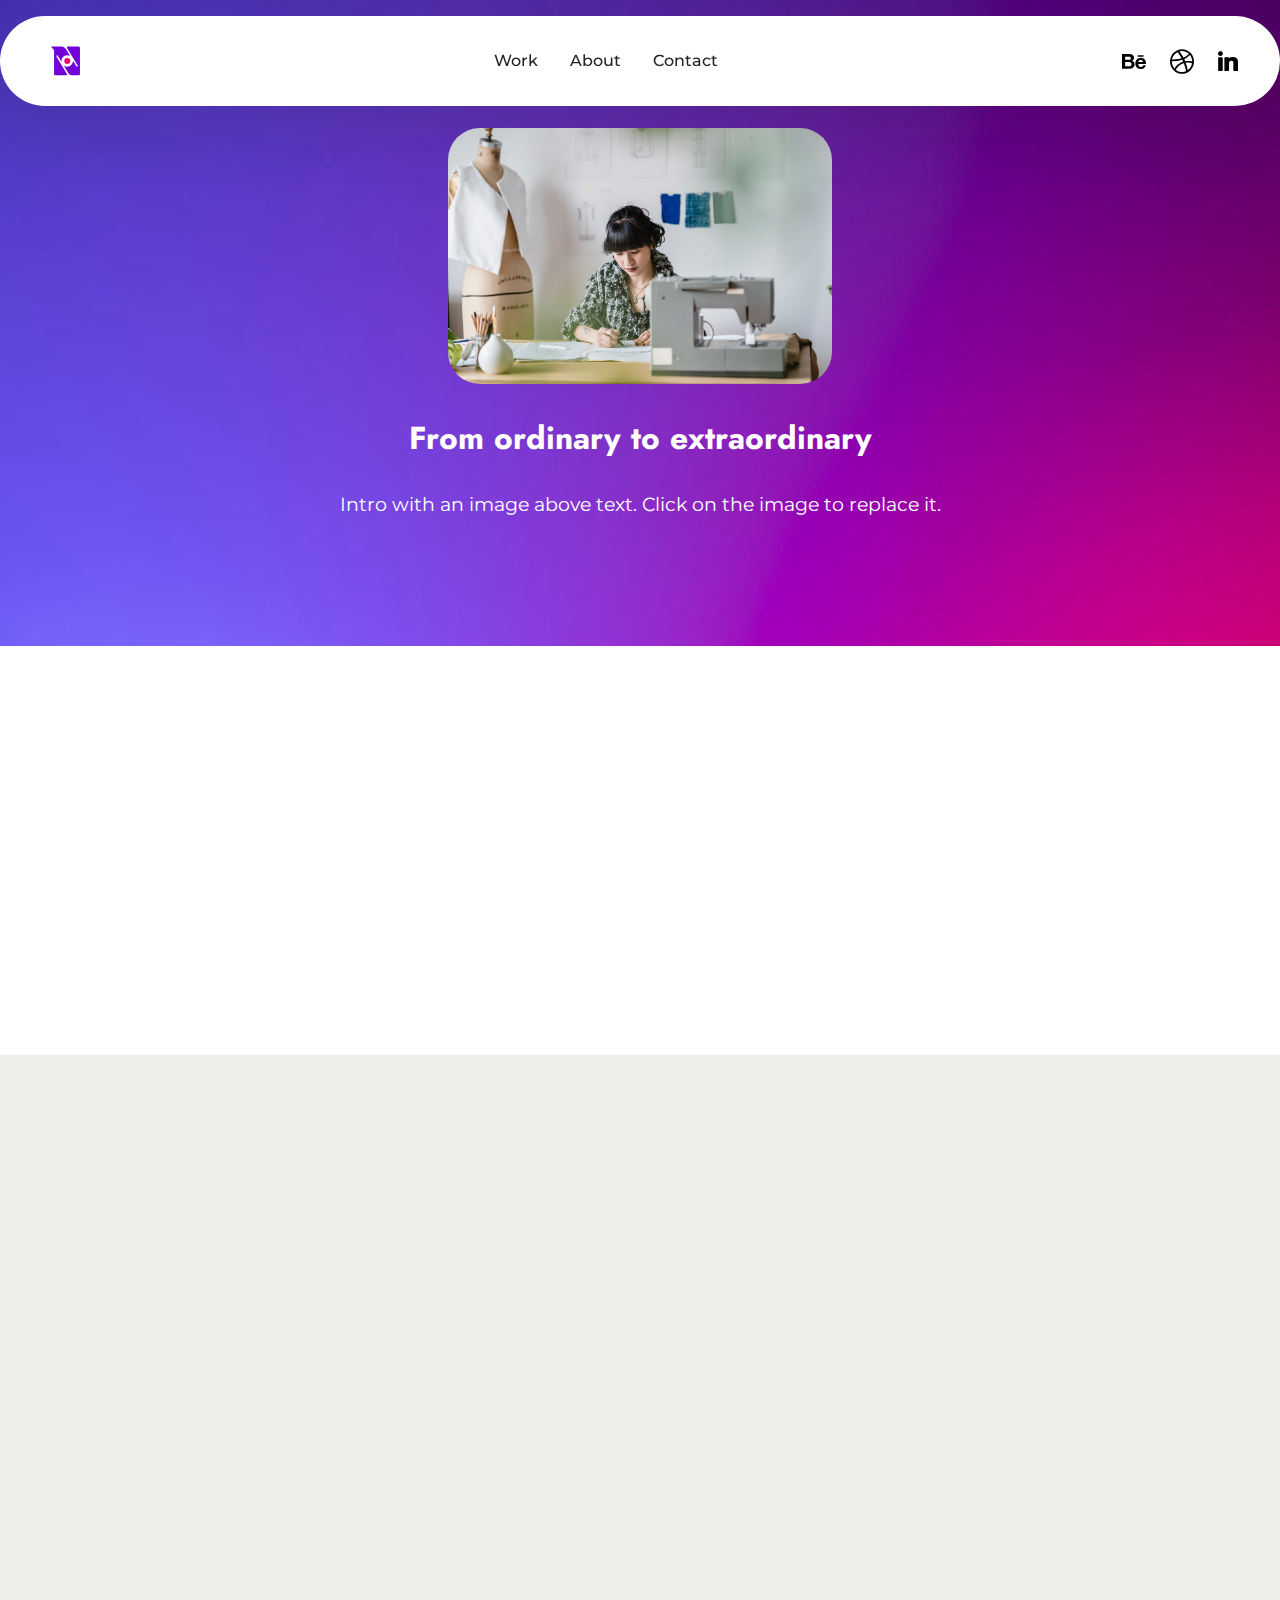
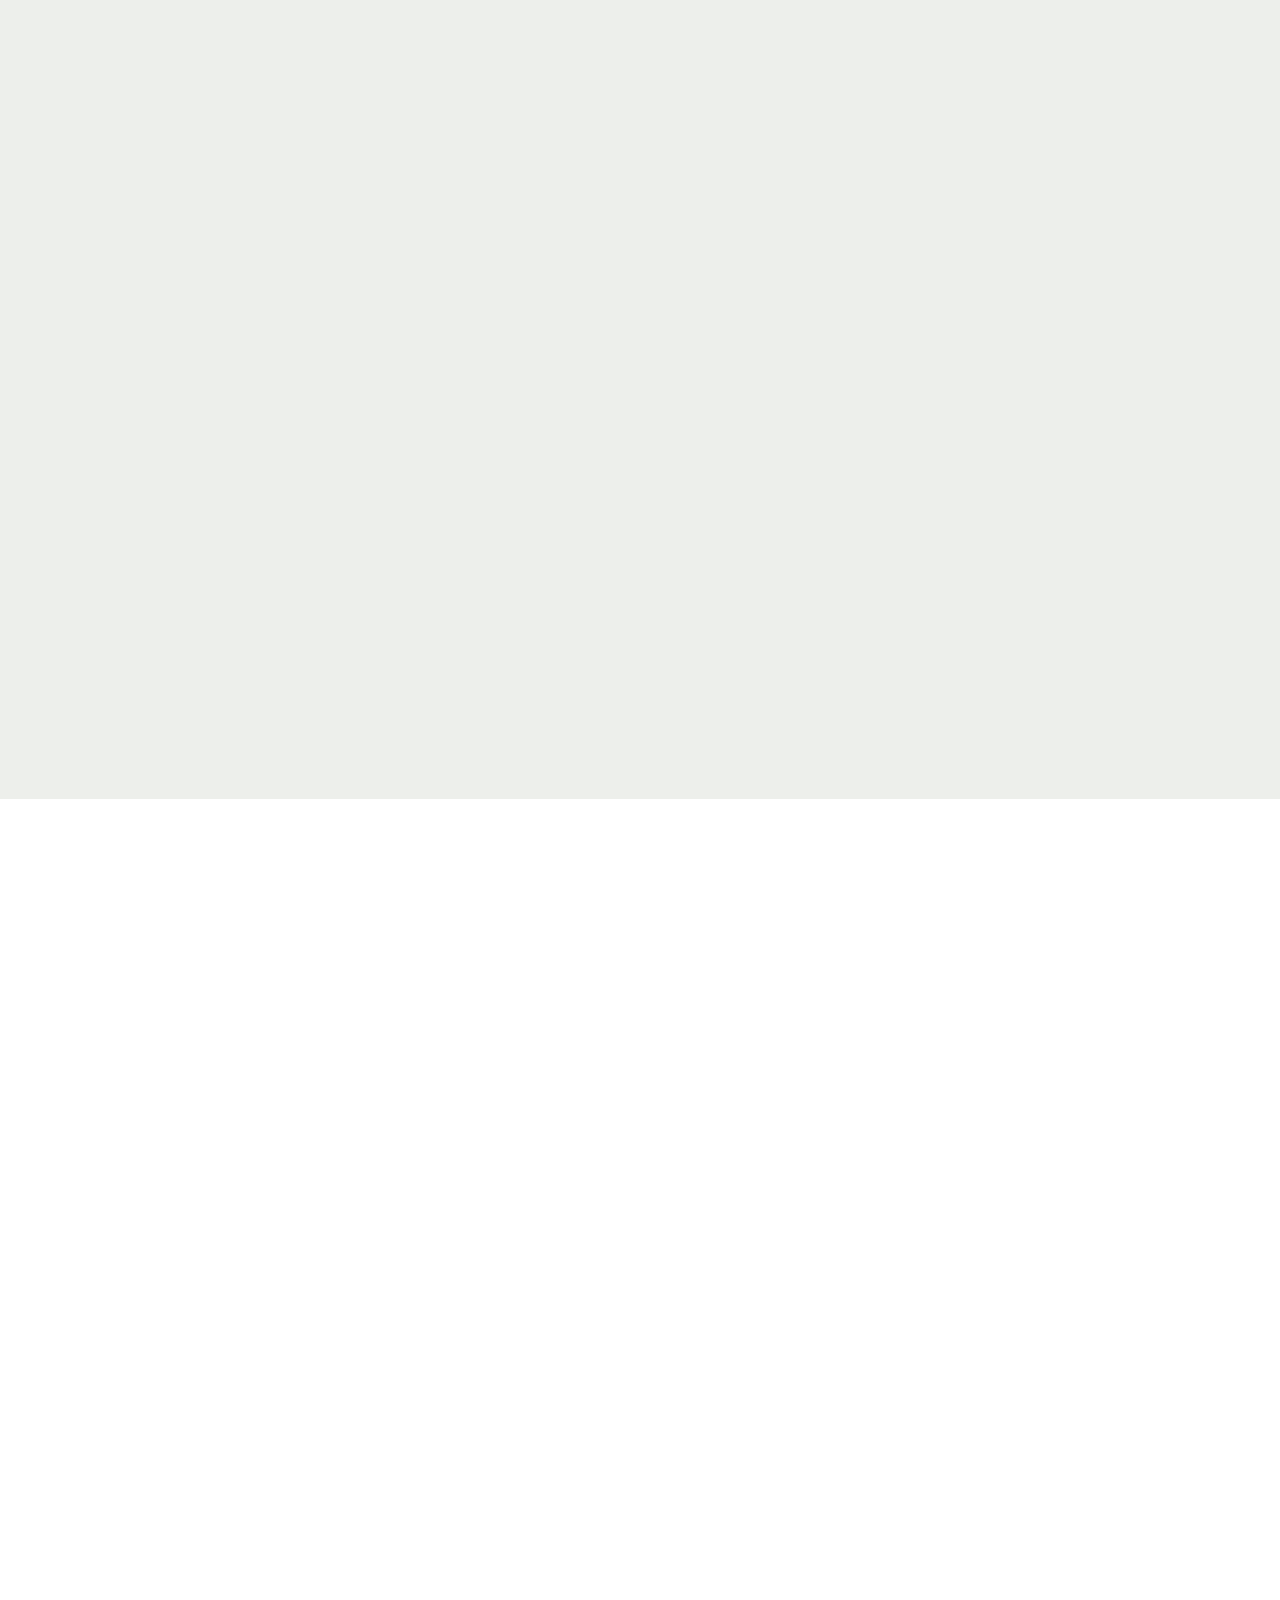
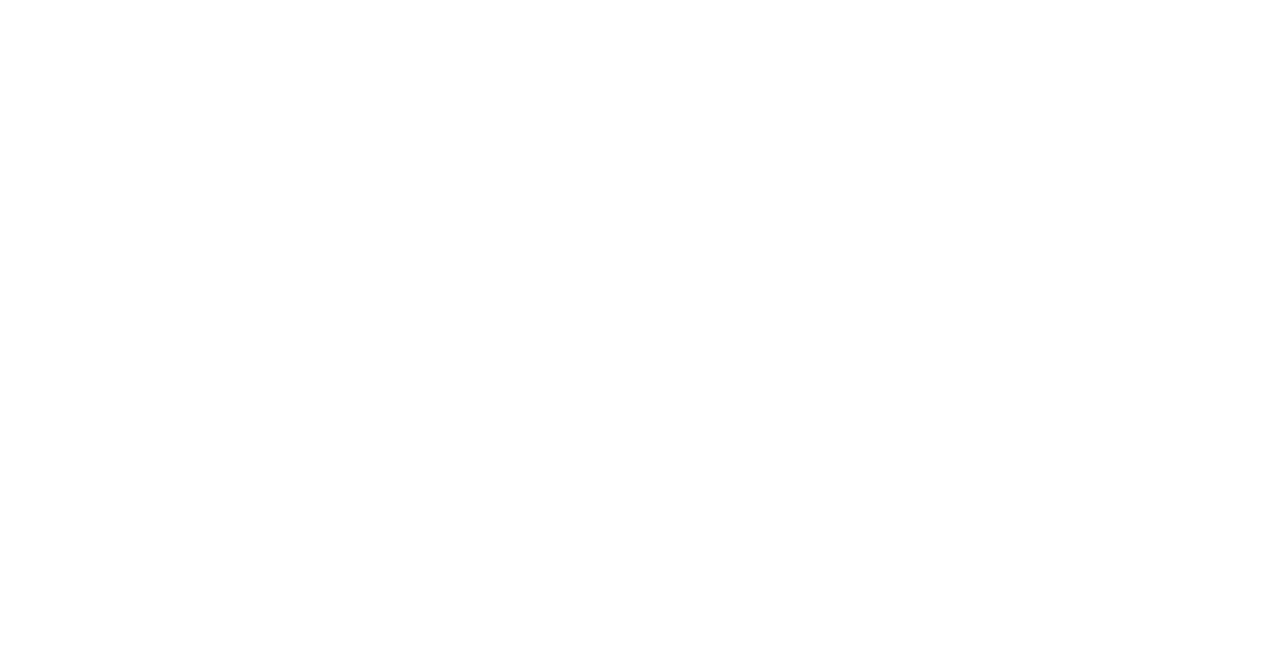
==== page1.html @ b5267e96 "Add files via upload" ====
<!DOCTYPE html>
<html  >
<head>
  <!-- Site made with Mobirise Website Builder v5.9.18, https://mobirise.com -->
  <meta charset="UTF-8">
  <meta http-equiv="X-UA-Compatible" content="IE=edge">
  <meta name="generator" content="Mobirise v5.9.18, mobirise.com">
  <meta name="viewport" content="width=device-width, initial-scale=1, minimum-scale=1">
  <link rel="shortcut icon" href="assets/images/nupix-logo-brand-small-100.svg" type="image/x-icon">
  <meta name="description" content="">
  
  
  <title>About</title>
  <link rel="stylesheet" href="assets/web/assets/mobirise-icons2/mobirise2.css">
  <link rel="stylesheet" href="assets/bootstrap/css/bootstrap.min.css">
  <link rel="stylesheet" href="assets/bootstrap/css/bootstrap-grid.min.css">
  <link rel="stylesheet" href="assets/bootstrap/css/bootstrap-reboot.min.css">
  <link rel="stylesheet" href="assets/animatecss/animate.css">
  <link rel="stylesheet" href="assets/dropdown/css/style.css">
  <link rel="stylesheet" href="assets/socicon/css/styles.css">
  <link rel="stylesheet" href="assets/theme/css/style.css">
  <link rel="preload" href="https://fonts.googleapis.com/css?family=Jost:100,200,300,400,500,600,700,800,900,100i,200i,300i,400i,500i,600i,700i,800i,900i&display=swap" as="style" onload="this.onload=null;this.rel='stylesheet'">
  <noscript><link rel="stylesheet" href="https://fonts.googleapis.com/css?family=Jost:100,200,300,400,500,600,700,800,900,100i,200i,300i,400i,500i,600i,700i,800i,900i&display=swap"></noscript>
  <link rel="preload" href="https://fonts.googleapis.com/css?family=Montserrat:100,200,300,400,500,600,700,800,900,100i,200i,300i,400i,500i,600i,700i,800i,900i&display=swap" as="style" onload="this.onload=null;this.rel='stylesheet'">
  <noscript><link rel="stylesheet" href="https://fonts.googleapis.com/css?family=Montserrat:100,200,300,400,500,600,700,800,900,100i,200i,300i,400i,500i,600i,700i,800i,900i&display=swap"></noscript>
  <link rel="preload" as="style" href="assets/mobirise/css/mbr-additional.css?v=gQSGbp"><link rel="stylesheet" href="assets/mobirise/css/mbr-additional.css?v=gQSGbp" type="text/css">

  
  
  
</head>
<body>
  
  <section data-bs-version="5.1" class="menu menu1 cid-uvf6gImuLE" once="menu" id="menu01-v">
	

	<nav class="navbar navbar-dropdown navbar-fixed-top navbar-expand-lg">
		<div class="container">
			<div class="navbar-brand">
				<span class="navbar-logo">
					<a href="index.html#top">
						<img src="assets/images/nupix-logo-brand-small-100.svg" alt="Mobirise Website Builder" style="height: 3rem;">
					</a>
				</span>
				
			</div>
			<button class="navbar-toggler" type="button" data-toggle="collapse" data-bs-toggle="collapse" data-target="#navbarSupportedContent" data-bs-target="#navbarSupportedContent" aria-controls="navbarNavAltMarkup" aria-expanded="false" aria-label="Toggle navigation">
				<div class="hamburger">
					<span></span>
					<span></span>
					<span></span>
					<span></span>
				</div>
			</button>
			<div class="collapse navbar-collapse" id="navbarSupportedContent">
				<ul class="navbar-nav nav-dropdown nav-right" data-app-modern-menu="true"><li class="nav-item">
						<a class="nav-link link text-black text-primary display-4" href="index.html#article11-e" target="_blank">Work</a>
					</li>
					<li class="nav-item">
						<a class="nav-link link text-black text-primary display-4" href="page1.html" aria-expanded="false" target="_blank">About</a>
					</li>
					<li class="nav-item">
						<a class="nav-link link text-black text-primary display-4" href="index.html#features016-s" target="_blank">Contact</a>
					</li></ul>
				<div class="icons-menu">
					<a class="iconfont-wrapper" href="https://www.behance.net/NAGAMANI" target="_blank">
						<span class="p-2 mbr-iconfont socicon-behance socicon" style="font-size: 24px;"></span>
					</a>
					<a class="iconfont-wrapper" href="https://dribbble.com/Nagamani" target="_blank">
						<span class="p-2 mbr-iconfont socicon-dribbble socicon" style="font-size: 24px;"></span>
					</a>
					<a class="iconfont-wrapper" href="https://www.linkedin.com/in/nagamani1/" target="_blank">
						<span class="p-2 mbr-iconfont socicon-linkedin socicon" style="font-size: 20px;"></span>
					</a>
					
				</div>
				
			</div>
		</div>
	</nav>
</section>

<section data-bs-version="5.1" class="header12 cid-uvhTCBTLRl" id="header12-x">
  
  

  <div class="text-center container">
    <div class="row mb-4 justify-content-center">
      <div class="col-12 col-md-4">
        <img class="w-100" src="assets/images/6.jpg" alt="Mobirise Website Builder">
      </div>
    </div>
    <div class="row justify-content-center">
      <div class="col-md-12 content-head">
        <h1 class="mbr-section-title mbr-fonts-style mb-4 display-5">
          <strong>From ordinary to extraordinary</strong>
        </h1>
        <p class="mbr-text mbr-fonts-style mb-4 display-7">
          Intro with an image above text. Click on the image to replace it.
        </p>
        
      </div>
    </div>
  </div>
</section>

<section data-bs-version="5.1" class="gallery08 cid-uvhSQdR3Pr" id="gallery08-w">
  


  <div class="container-fluid gallery-wrapper">

    <div class="ticker-wrap">
      <div class="ticker">
        <div class="ticker__item display-1" data-word="Engineer • Designer • Lifelong learner">Dream • Create • Inspire
        </div>
      </div>
    </div>

    <div class="ticker-wrap">
      <div class="ticker ticker__center">
        <div class="ticker__item display-1" data-word="UI/UX Lead • UX Strategist">From idea to reality • Start small
        </div>
      </div>
    </div>

    <div class="ticker-wrap">
      <div class="ticker ticker__end">
        <div class="ticker__item display-1" data-word="Cyclist • Fitness enthusiast • Travel photographer">Be fearless • Start now!
        </div>
      </div>
    </div>
  </div>
</section>

<section data-bs-version="5.1" class="features6 start cid-uvi1kgOKck" id="features06-11">
	
	
	<div class="container">
		<div class="row justify-content-center">
			<div class="col-12 content-head">
				<div class="mbr-section-head mb-5">
					<h4 class="mbr-section-title mbr-fonts-style align-center mb-0 display-2">
						<strong>Art of Content Creation</strong>
					</h4>
					
					
				</div>
			</div>
		</div>
		<div class="row">
			<div class="item features-image col-12 col-md-6 col-lg-6">
				<div class="item-wrapper">
					<div class="item-img">
						<img src="assets/images/gallery01.jpg" alt="Mobirise Website Builder">
					</div>
					<div class="item-content">
						<h5 class="item-title mbr-fonts-style display-5">
							<strong>Creation</strong>
						</h5>
						<p class="mbr-text mbr-fonts-style display-7">
							Lorem ipsum dolor sit amet, consectetur adipiscing elit turpis.
						</p>
						
					</div>
				</div>
			</div>
			<div class="item features-image col-12 col-md-6 col-lg-6">
				<div class="item-wrapper">
					<div class="item-img">
						<img src="assets/images/gallery02.jpg" alt="Mobirise Website Builder">
					</div>
					<div class="item-content">
						<h5 class="item-title mbr-fonts-style display-5">
							<strong>Promotion</strong>
						</h5>
						<p class="mbr-text mbr-fonts-style display-7">
							Lorem ipsum dolor sit amet, consectetur adipiscing elit turpis.
						</p>
						
					</div>
				</div>
			</div>
			<div class="item features-image col-12 col-md-6 col-lg-6">
				<div class="item-wrapper">
					<div class="item-img">
						<img src="assets/images/gallery04.jpg" alt="Mobirise Website Builder">
					</div>
					<div class="item-content">
						<h5 class="item-title mbr-fonts-style display-5">
							<strong>Branding</strong>
						</h5>
						<p class="mbr-text mbr-fonts-style display-7">
							Lorem ipsum dolor sit amet, consectetur adipiscing elit turpis.<br>
						</p>
						
					</div>
				</div>
			</div>
		</div>
	</div>
</section>

<section data-bs-version="5.1" class="gallery3 cid-uvi1TCHDMt" id="gallery03-12">
    
    
    <div class="container-fluid">
      <div class="row justify-content-center">
        <div class="col-12 content-head">
          <div class="mbr-section-head mb-5">
            <h4 class="mbr-section-title mbr-fonts-style align-center mb-0 display-2">
              <strong>Gallery</strong>
            </h4>
            <h5 class="mbr-section-subtitle mbr-fonts-style align-center mb-0 mt-4 display-7">
              To add more cards, hover on a card and click 'Add items'
            </h5>
          </div>
        </div>
      </div>
      <div class="row">
        <div class="item features-image col-12 col-md-6 col-lg-3">
          <div class="item-wrapper">
            <div class="item-img">
              <img src="assets/images/shop1.jpg" alt="Mobirise Website Builder" title="" data-slide-to="0" data-bs-slide-to="0">
            </div>
            
          </div>
        </div>
        <div class="item features-image col-12 col-md-6 col-lg-3">
          <div class="item-wrapper">
            <div class="item-img">
              <img src="assets/images/shop2.jpg" alt="Mobirise Website Builder" title="" data-slide-to="1" data-bs-slide-to="1">
            </div>
            
          </div>
        </div>
        <div class="item features-image col-12 col-md-6 col-lg-3">
          <div class="item-wrapper">
            <div class="item-img">
              <img src="assets/images/shop3.jpg" alt="Mobirise Website Builder" title="" data-slide-to="2" data-bs-slide-to="2">
            </div>
            
          </div>
        </div>
        <div class="item features-image col-12 col-md-6 col-lg-3">
          <div class="item-wrapper">
            <div class="item-img">
              <img src="assets/images/shop4.jpg" alt="Mobirise Website Builder" title="" data-slide-to="3" data-bs-slide-to="3">
            </div>
            
          </div>
        </div>
      </div>
    </div>
  </section>

<section data-bs-version="5.1" class="gallery07 cid-uvi0Y6ChLO" id="gallery07-10">
  
  
  <div class="container-fluid gallery-wrapper">
    <div class="row justify-content-center">
      <div class="col-12 content-head">
        <div class="mbr-section-head mb-5">
          <h4 class="mbr-section-title mbr-fonts-style align-center mb-0 display-2">
            <strong>Gallery with scroll animation</strong>
          </h4>
          <h5 class="mbr-section-subtitle mbr-fonts-style align-center mb-0 mt-4 display-7">
            Publish your site or preview it to see how the slider works in action.
          </h5>
        </div>
      </div>
    </div>
    <div class="grid-container">
      <div class="grid-container-3 moving-left" style="transform: translate3d(-200px, 0px, 0px);">
        <div class="grid-item">
          <img src="assets/images/gallery01.jpg" alt="Mobirise Website Builder">
        </div>
        <div class="grid-item">
          <img src="assets/images/gallery02.jpg" alt="Mobirise Website Builder">
        </div>
        <div class="grid-item">
          <img src="assets/images/gallery03.jpg" alt="Mobirise Website Builder">
        </div>
        <div class="grid-item">
          <img src="assets/images/gallery04.jpg" alt="Mobirise Website Builder">
        </div>
      </div>
    </div>
  </div>
</section><section class="display-7" style="padding: 0;align-items: center;justify-content: center;flex-wrap: wrap;    align-content: center;display: flex;position: relative;height: 4rem;"><a href="https://mobiri.se/3434284" style="flex: 1 1;height: 4rem;position: absolute;width: 100%;z-index: 1;"><img alt="" style="height: 4rem;" src="[data-uri]"></a><p style="margin: 0;text-align: center;" class="display-7">&#8204;</p><a style="z-index:1" href="https://mobirise.com/drag-drop-website-builder.html">Drag and Drop Website Builder</a></section><script src="assets/bootstrap/js/bootstrap.bundle.min.js"></script>  <script src="assets/smoothscroll/smooth-scroll.js"></script>  <script src="assets/ytplayer/index.js"></script>  <script src="assets/dropdown/js/navbar-dropdown.js"></script>  <script src="assets/scrollgallery/scroll-gallery.js"></script>  <script src="assets/theme/js/script.js"></script>  
  
  
 <div id="scrollToTop" class="scrollToTop mbr-arrow-up"><a style="text-align: center;"><i class="mbr-arrow-up-icon mbr-arrow-up-icon-cm cm-icon cm-icon-smallarrow-up"></i></a></div>
    <input name="animation" type="hidden">
  </body>
</html>
---- assets/web/assets/mobirise-icons2/mobirise2.css ----
@font-face {
  font-family: 'Moririse2';
  font-display: swap;
  src:  url('mobirise2.eot?f2bix4');
  src:  url('mobirise2.eot?f2bix4#iefix') format('embedded-opentype'),
    url('mobirise2.ttf?f2bix4') format('truetype'),
    url('mobirise2.woff?f2bix4') format('woff'),
    url('mobirise2.svg?f2bix4#mobirise2') format('svg');
  font-weight: normal;
  font-style: normal;
}

[class^="mobi-"], [class*=" mobi-"] {
  /* use !important to prevent issues with browser extensions that change fonts */
  font-family: 'Moririse2' !important;
  speak: none;
  font-style: normal;
  font-weight: normal;
  font-variant: normal;
  text-transform: none;
  line-height: 1;

  /* Better Font Rendering =========== */
  -webkit-font-smoothing: antialiased;
  -moz-osx-font-smoothing: grayscale;
}

.mobi-mbri-add-submenu:before {
  content: "\e900";
}
.mobi-mbri-alert:before {
  content: "\e901";
}
.mobi-mbri-align-center:before {
  content: "\e902";
}
.mobi-mbri-align-justify:before {
  content: "\e903";
}
.mobi-mbri-align-left:before {
  content: "\e904";
}
.mobi-mbri-align-right:before {
  content: "\e905";
}
.mobi-mbri-android:before {
  content: "\e906";
}
.mobi-mbri-apple:before {
  content: "\e907";
}
.mobi-mbri-arrow-down:before {
  content: "\e908";
}
.mobi-mbri-arrow-next:before {
  content: "\e909";
}
.mobi-mbri-arrow-prev:before {
  content: "\e90a";
}
.mobi-mbri-arrow-up:before {
  content: "\e90b";
}
.mobi-mbri-bold:before {
  content: "\e90c";
}
.mobi-mbri-bookmark:before {
  content: "\e90d";
}
.mobi-mbri-bootstrap:before {
  content: "\e90e";
}
.mobi-mbri-briefcase:before {
  content: "\e90f";
}
.mobi-mbri-browse:before {
  content: "\e910";
}
.mobi-mbri-bulleted-list:before {
  content: "\e911";
}
.mobi-mbri-calendar:before {
  content: "\e912";
}
.mobi-mbri-camera:before {
  content: "\e913";
}
.mobi-mbri-cart-add:before {
  content: "\e914";
}
.mobi-mbri-cart-full:before {
  content: "\e915";
}
.mobi-mbri-cash:before {
  content: "\e916";
}
.mobi-mbri-change-style:before {
  content: "\e917";
}
.mobi-mbri-chat:before {
  content: "\e918";
}
.mobi-mbri-clock:before {
  content: "\e919";
}
.mobi-mbri-close:before {
  content: "\e91a";
}
.mobi-mbri-cloud:before {
  content: "\e91b";
}
.mobi-mbri-code:before {
  content: "\e91c";
}
.mobi-mbri-contact-form:before {
  content: "\e91d";
}
.mobi-mbri-credit-card:before {
  content: "\e91e";
}
.mobi-mbri-cursor-click:before {
  content: "\e91f";
}
.mobi-mbri-cust-feedback:before {
  content: "\e920";
}
.mobi-mbri-database:before {
  content: "\e921";
}
.mobi-mbri-delivery:before {
  content: "\e922";
}
.mobi-mbri-desktop:before {
  content: "\e923";
}
.mobi-mbri-devices:before {
  content: "\e924";
}
.mobi-mbri-down:before {
  content: "\e925";
}
.mobi-mbri-download-2:before {
  content: "\e926";
}
.mobi-mbri-download:before {
  content: "\e927";
}
.mobi-mbri-drag-n-drop-2:before {
  content: "\e928";
}
.mobi-mbri-drag-n-drop:before {
  content: "\e929";
}
.mobi-mbri-edit-2:before {
  content: "\e92a";
}
.mobi-mbri-edit:before {
  content: "\e92b";
}
.mobi-mbri-error:before {
  content: "\e92c";
}
.mobi-mbri-extension:before {
  content: "\e92d";
}
.mobi-mbri-features:before {
  content: "\e92e";
}
.mobi-mbri-file:before {
  content: "\e92f";
}
.mobi-mbri-flag:before {
  content: "\e930";
}
.mobi-mbri-folder:before {
  content: "\e931";
}
.mobi-mbri-gift:before {
  content: "\e932";
}
.mobi-mbri-github:before {
  content: "\e933";
}
.mobi-mbri-globe-2:before {
  content: "\e934";
}
.mobi-mbri-globe:before {
  content: "\e935";
}
.mobi-mbri-growing-chart:before {
  content: "\e936";
}
.mobi-mbri-hearth:before {
  content: "\e937";
}
.mobi-mbri-help:before {
  content: "\e938";
}
.mobi-mbri-home:before {
  content: "\e939";
}
.mobi-mbri-hot-cup:before {
  content: "\e93a";
}
.mobi-mbri-idea:before {
  content: "\e93b";
}
.mobi-mbri-image-gallery:before {
  content: "\e93c";
}
.mobi-mbri-image-slider:before {
  content: "\e93d";
}
.mobi-mbri-info:before {
  content: "\e93e";
}
.mobi-mbri-italic:before {
  content: "\e93f";
}
.mobi-mbri-key:before {
  content: "\e940";
}
.mobi-mbri-laptop:before {
  content: "\e941";
}
.mobi-mbri-layers:before {
  content: "\e942";
}
.mobi-mbri-left-right:before {
  content: "\e943";
}
.mobi-mbri-left:before {
  content: "\e944";
}
.mobi-mbri-letter:before {
  content: "\e945";
}
.mobi-mbri-like:before {
  content: "\e946";
}
.mobi-mbri-link:before {
  content: "\e947";
}
.mobi-mbri-lock:before {
  content: "\e948";
}
.mobi-mbri-login:before {
  content: "\e949";
}
.mobi-mbri-logout:before {
  content: "\e94a";
}
.mobi-mbri-magic-stick:before {
  content: "\e94b";
}
.mobi-mbri-map-pin:before {
  content: "\e94c";
}
.mobi-mbri-menu:before {
  content: "\e94d";
}
.mobi-mbri-mobile-2:before {
  content: "\e94e";
}
.mobi-mbri-mobile-horizontal:before {
  content: "\e94f";
}
.mobi-mbri-mobile:before {
  content: "\e950";
}
.mobi-mbri-mobirise:before {
  content: "\e951";
}
.mobi-mbri-more-horizontal:before {
  content: "\e952";
}
.mobi-mbri-more-vertical:before {
  content: "\e953";
}
.mobi-mbri-music:before {
  content: "\e954";
}
.mobi-mbri-new-file:before {
  content: "\e955";
}
.mobi-mbri-numbered-list:before {
  content: "\e956";
}
.mobi-mbri-opened-folder:before {
  content: "\e957";
}
.mobi-mbri-pages:before {
  content: "\e958";
}
.mobi-mbri-paper-plane:before {
  content: "\e959";
}
.mobi-mbri-paperclip:before {
  content: "\e95a";
}
.mobi-mbri-phone:before {
  content: "\e95b";
}
.mobi-mbri-photo:before {
  content: "\e95c";
}
.mobi-mbri-photos:before {
  content: "\e95d";
}
.mobi-mbri-pin:before {
  content: "\e95e";
}
.mobi-mbri-play:before {
  content: "\e95f";
}
.mobi-mbri-plus:before {
  content: "\e960";
}
.mobi-mbri-preview:before {
  content: "\e961";
}
.mobi-mbri-print:before {
  content: "\e962";
}
.mobi-mbri-protect:before {
  content: "\e963";
}
.mobi-mbri-question:before {
  content: "\e964";
}
.mobi-mbri-quote-left:before {
  content: "\e965";
}
.mobi-mbri-quote-right:before {
  content: "\e966";
}
.mobi-mbri-redo:before {
  content: "\e967";
}
.mobi-mbri-refresh:before {
  content: "\e968";
}
.mobi-mbri-responsive-2:before {
  content: "\e969";
}
.mobi-mbri-responsive:before {
  content: "\e96a";
}
.mobi-mbri-right:before {
  content: "\e96b";
}
.mobi-mbri-rocket:before {
  content: "\e96c";
}
.mobi-mbri-sad-face:before {
  content: "\e96d";
}
.mobi-mbri-sale:before {
  content: "\e96e";
}
.mobi-mbri-save:before {
  content: "\e96f";
}
.mobi-mbri-search:before {
  content: "\e970";
}
.mobi-mbri-setting-2:before {
  content: "\e971";
}
.mobi-mbri-setting-3:before {
  content: "\e972";
}
.mobi-mbri-setting:before {
  content: "\e973";
}
.mobi-mbri-share:before {
  content: "\e974";
}
.mobi-mbri-shopping-bag:before {
  content: "\e975";
}
.mobi-mbri-shopping-basket:before {
  content: "\e976";
}
.mobi-mbri-shopping-cart:before {
  content: "\e977";
}
.mobi-mbri-sites:before {
  content: "\e978";
}
.mobi-mbri-smile-face:before {
  content: "\e979";
}
.mobi-mbri-speed:before {
  content: "\e97a";
}
.mobi-mbri-star:before {
  content: "\e97b";
}
.mobi-mbri-success:before {
  content: "\e97c";
}
.mobi-mbri-sun:before {
  content: "\e97d";
}
.mobi-mbri-sun2:before {
  content: "\e97e";
}
.mobi-mbri-tablet-vertical:before {
  content: "\e97f";
}
.mobi-mbri-tablet:before {
  content: "\e980";
}
.mobi-mbri-target:before {
  content: "\e981";
}
.mobi-mbri-timer:before {
  content: "\e982";
}
.mobi-mbri-to-ftp:before {
  content: "\e983";
}
.mobi-mbri-to-local-drive:before {
  content: "\e984";
}
.mobi-mbri-touch-swipe:before {
  content: "\e985";
}
.mobi-mbri-touch:before {
  content: "\e986";
}
.mobi-mbri-trash:before {
  content: "\e987";
}
.mobi-mbri-underline:before {
  content: "\e988";
}
.mobi-mbri-undo:before {
  content: "\e989";
}
.mobi-mbri-unlink:before {
  content: "\e98a";
}
.mobi-mbri-unlock:before {
  content: "\e98b";
}
.mobi-mbri-up-down:before {
  content: "\e98c";
}
.mobi-mbri-up:before {
  content: "\e98d";
}
.mobi-mbri-update:before {
  content: "\e98e";
}
.mobi-mbri-upload-2:before {
  content: "\e98f";
}
.mobi-mbri-upload:before {
  content: "\e990";
}
.mobi-mbri-user-2:before {
  content: "\e991";
}
.mobi-mbri-user:before {
  content: "\e992";
}
.mobi-mbri-users:before {
  content: "\e993";
}
.mobi-mbri-video-play:before {
  content: "\e994";
}
.mobi-mbri-video:before {
  content: "\e995";
}
.mobi-mbri-watch:before {
  content: "\e996";
}
.mobi-mbri-website-theme-2:before {
  content: "\e997";
}
.mobi-mbri-website-theme:before {
  content: "\e998";
}
.mobi-mbri-wifi:before {
  content: "\e999";
}
.mobi-mbri-windows:before {
  content: "\e99a";
}
.mobi-mbri-zoom-in:before {
  content: "\e99b";
}
.mobi-mbri-zoom-out:before {
  content: "\e99c";
}
---- assets/dropdown/css/style.css ----
.navbar-dropdown {
  left: 0;
  padding: 0;
  position: absolute;
  right: 0;
  top: 0;
  transition: all 0.45s ease;
  z-index: 1030;
  background: #282828; }
  .navbar-dropdown .navbar-logo {
    margin-right: 0.8rem;
    transition: margin 0.3s ease-in-out;
    vertical-align: middle; }
    .navbar-dropdown .navbar-logo img {
      height: 3.125rem;
      transition: all 0.3s ease-in-out; }
    .navbar-dropdown .navbar-logo.mbr-iconfont {
      font-size: 3.125rem;
      line-height: 3.125rem; }
  .navbar-dropdown .navbar-caption {
    font-weight: 700;
    white-space: normal;
    vertical-align: -4px;
    line-height: 3.125rem !important; }
    .navbar-dropdown .navbar-caption, .navbar-dropdown .navbar-caption:hover {
      color: inherit;
      text-decoration: none; }
  .navbar-dropdown .mbr-iconfont + .navbar-caption {
    vertical-align: -1px; }
  .navbar-dropdown.navbar-fixed-top {
    position: fixed; }
  .navbar-dropdown .navbar-brand span {
    vertical-align: -4px; }
  .navbar-dropdown.bg-color.transparent {
    background: none; }
  .navbar-dropdown.navbar-short .navbar-brand {
    padding: 0.625rem 0; }
    .navbar-dropdown.navbar-short .navbar-brand span {
      vertical-align: -1px; }
  .navbar-dropdown.navbar-short .navbar-caption {
    line-height: 2.375rem !important;
    vertical-align: -2px; }
  .navbar-dropdown.navbar-short .navbar-logo {
    margin-right: 0.5rem; }
    .navbar-dropdown.navbar-short .navbar-logo img {
      height: 2.375rem; }
    .navbar-dropdown.navbar-short .navbar-logo.mbr-iconfont {
      font-size: 2.375rem;
      line-height: 2.375rem; }
  .navbar-dropdown.navbar-short .mbr-table-cell {
    height: 3.625rem; }
  .navbar-dropdown .navbar-close {
    left: 0.6875rem;
    position: fixed;
    top: 0.75rem;
    z-index: 1000; }
  .navbar-dropdown .hamburger-icon {
    content: "";
    display: inline-block;
    vertical-align: middle;
    width: 16px;
    -webkit-box-shadow: 0 -6px 0 1px #282828,0 0 0 1px #282828,0 6px 0 1px #282828;
    -moz-box-shadow: 0 -6px 0 1px #282828,0 0 0 1px #282828,0 6px 0 1px #282828;
    box-shadow: 0 -6px 0 1px #282828,0 0 0 1px #282828,0 6px 0 1px #282828; }

.dropdown-menu .dropdown-toggle[data-toggle="dropdown-submenu"]::after {
  border-bottom: 0.35em solid transparent;
  border-left: 0.35em solid;
  border-right: 0;
  border-top: 0.35em solid transparent;
  margin-left: 0.3rem; }

.dropdown-menu .dropdown-item:focus {
  outline: 0; }

.nav-dropdown {
  font-size: 0.75rem;
  font-weight: 500;
  height: auto !important; }
  .nav-dropdown .nav-btn {
    padding-left: 1rem; }
  .nav-dropdown .link {
    margin: .667em 1.667em;
    font-weight: 500;
    padding: 0;
    transition: color .2s ease-in-out; }
    .nav-dropdown .link.dropdown-toggle {
      margin-right: 2.583em; }
      .nav-dropdown .link.dropdown-toggle::after {
        margin-left: .25rem;
        border-top: 0.35em solid;
        border-right: 0.35em solid transparent;
        border-left: 0.35em solid transparent;
        border-bottom: 0; }
      .nav-dropdown .link.dropdown-toggle[aria-expanded="true"] {
        margin: 0;
        padding: 0.667em 3.263em  0.667em 1.667em; }
  .nav-dropdown .link::after,
  .nav-dropdown .dropdown-item::after {
    color: inherit; }
  .nav-dropdown .btn {
    font-size: 0.75rem;
    font-weight: 700;
    letter-spacing: 0;
    margin-bottom: 0;
    padding-left: 1.25rem;
    padding-right: 1.25rem; }
  .nav-dropdown .dropdown-menu {
    border-radius: 0;
    border: 0;
    left: 0;
    margin: 0;
    padding-bottom: 1.25rem;
    padding-top: 1.25rem;
    position: relative; }
  .nav-dropdown .dropdown-submenu {
    margin-left: 0.125rem;
    top: 0; }
  .nav-dropdown .dropdown-item {
    font-weight: 500;
    line-height: 2;
    padding: 0.3846em 4.615em 0.3846em 1.5385em;
    position: relative;
    transition: color .2s ease-in-out, background-color .2s ease-in-out; }
    .nav-dropdown .dropdown-item::after {
      margin-top: -0.3077em;
      position: absolute;
      right: 1.1538em;
      top: 50%; }
    .nav-dropdown .dropdown-item:focus, .nav-dropdown .dropdown-item:hover {
      background: none; }

@media (max-width: 767px) {
  .nav-dropdown.navbar-toggleable-sm {
    bottom: 0;
    display: none;
    left: 0;
    overflow-x: hidden;
    position: fixed;
    top: 0;
    transform: translateX(-100%);
    -ms-transform: translateX(-100%);
    -webkit-transform: translateX(-100%);
    width: 18.75rem;
    z-index: 999; } }
.nav-dropdown.navbar-toggleable-xl {
  bottom: 0;
  display: none;
  left: 0;
  overflow-x: hidden;
  position: fixed;
  top: 0;
  transform: translateX(-100%);
  -ms-transform: translateX(-100%);
  -webkit-transform: translateX(-100%);
  width: 18.75rem;
  z-index: 999; }

.nav-dropdown-sm {
  display: block !important;
  overflow-x: hidden;
  overflow: auto;
  padding-top: 3.875rem; }
  .nav-dropdown-sm::after {
    content: "";
    display: block;
    height: 3rem;
    width: 100%; }
  .nav-dropdown-sm.collapse.in ~ .navbar-close {
    display: block !important; }
  .nav-dropdown-sm.collapsing, .nav-dropdown-sm.collapse.in {
    transform: translateX(0);
    -ms-transform: translateX(0);
    -webkit-transform: translateX(0);
    transition: all 0.25s ease-out;
    -webkit-transition: all 0.25s ease-out;
    background: #282828; }
  .nav-dropdown-sm.collapsing[aria-expanded="false"] {
    transform: translateX(-100%);
    -ms-transform: translateX(-100%);
    -webkit-transform: translateX(-100%); }
  .nav-dropdown-sm .nav-item {
    display: block;
    margin-left: 0 !important;
    padding-left: 0; }
  .nav-dropdown-sm .link,
  .nav-dropdown-sm .dropdown-item {
    border-top: 1px dotted rgba(255, 255, 255, 0.1);
    font-size: 0.8125rem;
    line-height: 1.6;
    margin: 0 !important;
    padding: 0.875rem 2.4rem 0.875rem 1.5625rem !important;
    position: relative;
    white-space: normal; }
    .nav-dropdown-sm .link:focus, .nav-dropdown-sm .link:hover,
    .nav-dropdown-sm .dropdown-item:focus,
    .nav-dropdown-sm .dropdown-item:hover {
      background: rgba(0, 0, 0, 0.2) !important;
      color: #c0a375; }
  .nav-dropdown-sm .nav-btn {
    position: relative;
    padding: 1.5625rem 1.5625rem 0 1.5625rem; }
    .nav-dropdown-sm .nav-btn::before {
      border-top: 1px dotted rgba(255, 255, 255, 0.1);
      content: "";
      left: 0;
      position: absolute;
      top: 0;
      width: 100%; }
    .nav-dropdown-sm .nav-btn + .nav-btn {
      padding-top: 0.625rem; }
      .nav-dropdown-sm .nav-btn + .nav-btn::before {
        display: none; }
  .nav-dropdown-sm .btn {
    padding: 0.625rem 0; }
  .nav-dropdown-sm .dropdown-toggle[data-toggle="dropdown-submenu"]::after {
    margin-left: .25rem;
    border-top: 0.35em solid;
    border-right: 0.35em solid transparent;
    border-left: 0.35em solid transparent;
    border-bottom: 0; }
  .nav-dropdown-sm .dropdown-toggle[data-toggle="dropdown-submenu"][aria-expanded="true"]::after {
    border-top: 0;
    border-right: 0.35em solid transparent;
    border-left: 0.35em solid transparent;
    border-bottom: 0.35em solid; }
  .nav-dropdown-sm .dropdown-menu {
    margin: 0;
    padding: 0;
    position: relative;
    top: 0;
    left: 0;
    width: 100%;
    border: 0;
    float: none;
    border-radius: 0;
    background: none; }
  .nav-dropdown-sm .dropdown-submenu {
    left: 100%;
    margin-left: 0.125rem;
    margin-top: -1.25rem;
    top: 0; }

.navbar-toggleable-sm .nav-dropdown .dropdown-menu {
  position: absolute; }

.navbar-toggleable-sm .nav-dropdown .dropdown-submenu {
  left: 100%;
  margin-left: 0.125rem;
  margin-top: -1.25rem;
  top: 0; }

.navbar-toggleable-sm.opened .nav-dropdown .dropdown-menu {
  position: relative; }

.navbar-toggleable-sm.opened .nav-dropdown .dropdown-submenu {
  left: 0;
  margin-left: 00rem;
  margin-top: 0rem;
  top: 0; }

.is-builder .nav-dropdown.collapsing {
  transition: none !important; }
---- assets/socicon/css/styles.css ----
@charset "UTF-8";

@font-face {
  font-family: 'Socicon';
  src:  url('../fonts/socicon.eot');
  src:  url('../fonts/socicon.eot?#iefix') format('embedded-opentype'),
    url('../fonts/socicon.woff2') format('woff2'),
    url('../fonts/socicon.ttf') format('truetype'),
    url('../fonts/socicon.woff') format('woff'),
    url('../fonts/socicon.svg#socicon') format('svg');
  font-weight: normal;
  font-style: normal;
  font-display: swap;
}

[data-icon]:before {
  font-family: "socicon" !important;
  content: attr(data-icon);
  font-style: normal !important;
  font-weight: normal !important;
  font-variant: normal !important;
  text-transform: none !important;
  speak: none;
  line-height: 1;
  -webkit-font-smoothing: antialiased;
  -moz-osx-font-smoothing: grayscale;
}

[class^="socicon-"], [class*=" socicon-"] {
  /* use !important to prevent issues with browser extensions that change fonts */
  font-family: 'Socicon' !important;
  speak: none;
  font-style: normal;
  font-weight: normal;
  font-variant: normal;
  text-transform: none;
  line-height: 1;

  /* Better Font Rendering =========== */
  -webkit-font-smoothing: antialiased;
  -moz-osx-font-smoothing: grayscale;
}

.socicon-500px:before {
  content: "\e000";
}
.socicon-8tracks:before {
  content: "\e001";
}
.socicon-airbnb:before {
  content: "\e002";
}
.socicon-alliance:before {
  content: "\e003";
}
.socicon-amazon:before {
  content: "\e004";
}
.socicon-amplement:before {
  content: "\e005";
}
.socicon-android:before {
  content: "\e006";
}
.socicon-angellist:before {
  content: "\e007";
}
.socicon-apple:before {
  content: "\e008";
}
.socicon-appnet:before {
  content: "\e009";
}
.socicon-baidu:before {
  content: "\e00a";
}
.socicon-bandcamp:before {
  content: "\e00b";
}
.socicon-battlenet:before {
  content: "\e00c";
}
.socicon-mixer:before {
  content: "\e00d";
}
.socicon-bebee:before {
  content: "\e00e";
}
.socicon-bebo:before {
  content: "\e00f";
}
.socicon-behance:before {
  content: "\e010";
}
.socicon-blizzard:before {
  content: "\e011";
}
.socicon-blogger:before {
  content: "\e012";
}
.socicon-buffer:before {
  content: "\e013";
}
.socicon-chrome:before {
  content: "\e014";
}
.socicon-coderwall:before {
  content: "\e015";
}
.socicon-curse:before {
  content: "\e016";
}
.socicon-dailymotion:before {
  content: "\e017";
}
.socicon-deezer:before {
  content: "\e018";
}
.socicon-delicious:before {
  content: "\e019";
}
.socicon-deviantart:before {
  content: "\e01a";
}
.socicon-diablo:before {
  content: "\e01b";
}
.socicon-digg:before {
  content: "\e01c";
}
.socicon-discord:before {
  content: "\e01d";
}
.socicon-disqus:before {
  content: "\e01e";
}
.socicon-douban:before {
  content: "\e01f";
}
.socicon-draugiem:before {
  content: "\e020";
}
.socicon-dribbble:before {
  content: "\e021";
}
.socicon-drupal:before {
  content: "\e022";
}
.socicon-ebay:before {
  content: "\e023";
}
.socicon-ello:before {
  content: "\e024";
}
.socicon-endomodo:before {
  content: "\e025";
}
.socicon-envato:before {
  content: "\e026";
}
.socicon-etsy:before {
  content: "\e027";
}
.socicon-facebook:before {
  content: "\e028";
}
.socicon-feedburner:before {
  content: "\e029";
}
.socicon-filmweb:before {
  content: "\e02a";
}
.socicon-firefox:before {
  content: "\e02b";
}
.socicon-flattr:before {
  content: "\e02c";
}
.socicon-flickr:before {
  content: "\e02d";
}
.socicon-formulr:before {
  content: "\e02e";
}
.socicon-forrst:before {
  content: "\e02f";
}
.socicon-foursquare:before {
  content: "\e030";
}
.socicon-friendfeed:before {
  content: "\e031";
}
.socicon-github:before {
  content: "\e032";
}
.socicon-goodreads:before {
  content: "\e033";
}
.socicon-google:before {
  content: "\e034";
}
.socicon-googlescholar:before {
  content: "\e035";
}
.socicon-googlegroups:before {
  content: "\e036";
}
.socicon-googlephotos:before {
  content: "\e037";
}
.socicon-googleplus:before {
  content: "\e038";
}
.socicon-grooveshark:before {
  content: "\e039";
}
.socicon-hackerrank:before {
  content: "\e03a";
}
.socicon-hearthstone:before {
  content: "\e03b";
}
.socicon-hellocoton:before {
  content: "\e03c";
}
.socicon-heroes:before {
  content: "\e03d";
}
.socicon-smashcast:before {
  content: "\e03e";
}
.socicon-horde:before {
  content: "\e03f";
}
.socicon-houzz:before {
  content: "\e040";
}
.socicon-icq:before {
  content: "\e041";
}
.socicon-identica:before {
  content: "\e042";
}
.socicon-imdb:before {
  content: "\e043";
}
.socicon-instagram:before {
  content: "\e044";
}
.socicon-issuu:before {
  content: "\e045";
}
.socicon-istock:before {
  content: "\e046";
}
.socicon-itunes:before {
  content: "\e047";
}
.socicon-keybase:before {
  content: "\e048";
}
.socicon-lanyrd:before {
  content: "\e049";
}
.socicon-lastfm:before {
  content: "\e04a";
}
.socicon-line:before {
  content: "\e04b";
}
.socicon-linkedin:before {
  content: "\e04c";
}
.socicon-livejournal:before {
  content: "\e04d";
}
.socicon-lyft:before {
  content: "\e04e";
}
.socicon-macos:before {
  content: "\e04f";
}
.socicon-mail:before {
  content: "\e050";
}
.socicon-medium:before {
  content: "\e051";
}
.socicon-meetup:before {
  content: "\e052";
}
.socicon-mixcloud:before {
  content: "\e053";
}
.socicon-modelmayhem:before {
  content: "\e054";
}
.socicon-mumble:before {
  content: "\e055";
}
.socicon-myspace:before {
  content: "\e056";
}
.socicon-newsvine:before {
  content: "\e057";
}
.socicon-nintendo:before {
  content: "\e058";
}
.socicon-npm:before {
  content: "\e059";
}
.socicon-odnoklassniki:before {
  content: "\e05a";
}
.socicon-openid:before {
  content: "\e05b";
}
.socicon-opera:before {
  content: "\e05c";
}
.socicon-outlook:before {
  content: "\e05d";
}
.socicon-overwatch:before {
  content: "\e05e";
}
.socicon-patreon:before {
  content: "\e05f";
}
.socicon-paypal:before {
  content: "\e060";
}
.socicon-periscope:before {
  content: "\e061";
}
.socicon-persona:before {
  content: "\e062";
}
.socicon-pinterest:before {
  content: "\e063";
}
.socicon-play:before {
  content: "\e064";
}
.socicon-player:before {
  content: "\e065";
}
.socicon-playstation:before {
  content: "\e066";
}
.socicon-pocket:before {
  content: "\e067";
}
.socicon-qq:before {
  content: "\e068";
}
.socicon-quora:before {
  content: "\e069";
}
.socicon-raidcall:before {
  content: "\e06a";
}
.socicon-ravelry:before {
  content: "\e06b";
}
.socicon-reddit:before {
  content: "\e06c";
}
.socicon-renren:before {
  content: "\e06d";
}
.socicon-researchgate:before {
  content: "\e06e";
}
.socicon-residentadvisor:before {
  content: "\e06f";
}
.socicon-reverbnation:before {
  content: "\e070";
}
.socicon-rss:before {
  content: "\e071";
}
.socicon-sharethis:before {
  content: "\e072";
}
.socicon-skype:before {
  content: "\e073";
}
.socicon-slideshare:before {
  content: "\e074";
}
.socicon-smugmug:before {
  content: "\e075";
}
.socicon-snapchat:before {
  content: "\e076";
}
.socicon-songkick:before {
  content: "\e077";
}
.socicon-soundcloud:before {
  content: "\e078";
}
.socicon-spotify:before {
  content: "\e079";
}
.socicon-stackexchange:before {
  content: "\e07a";
}
.socicon-stackoverflow:before {
  content: "\e07b";
}
.socicon-starcraft:before {
  content: "\e07c";
}
.socicon-stayfriends:before {
  content: "\e07d";
}
.socicon-steam:before {
  content: "\e07e";
}
.socicon-storehouse:before {
  content: "\e07f";
}
.socicon-strava:before {
  content: "\e080";
}
.socicon-streamjar:before {
  content: "\e081";
}
.socicon-stumbleupon:before {
  content: "\e082";
}
.socicon-swarm:before {
  content: "\e083";
}
.socicon-teamspeak:before {
  content: "\e084";
}
.socicon-teamviewer:before {
  content: "\e085";
}
.socicon-technorati:before {
  content: "\e086";
}
.socicon-telegram:before {
  content: "\e087";
}
.socicon-tripadvisor:before {
  content: "\e088";
}
.socicon-tripit:before {
  content: "\e089";
}
.socicon-triplej:before {
  content: "\e08a";
}
.socicon-tumblr:before {
  content: "\e08b";
}
.socicon-twitch:before {
  content: "\e08c";
}
.socicon-twitter:before {
  content: "\e08d";
}
.socicon-uber:before {
  content: "\e08e";
}
.socicon-ventrilo:before {
  content: "\e08f";
}
.socicon-viadeo:before {
  content: "\e090";
}
.socicon-viber:before {
  content: "\e091";
}
.socicon-viewbug:before {
  content: "\e092";
}
.socicon-vimeo:before {
  content: "\e093";
}
.socicon-vine:before {
  content: "\e094";
}
.socicon-vkontakte:before {
  content: "\e095";
}
.socicon-warcraft:before {
  content: "\e096";
}
.socicon-wechat:before {
  content: "\e097";
}
.socicon-weibo:before {
  content: "\e098";
}
.socicon-whatsapp:before {
  content: "\e099";
}
.socicon-wikipedia:before {
  content: "\e09a";
}
.socicon-windows:before {
  content: "\e09b";
}
.socicon-wordpress:before {
  content: "\e09c";
}
.socicon-wykop:before {
  content: "\e09d";
}
.socicon-xbox:before {
  content: "\e09e";
}
.socicon-xing:before {
  content: "\e09f";
}
.socicon-yahoo:before {
  content: "\e0a0";
}
.socicon-yammer:before {
  content: "\e0a1";
}
.socicon-yandex:before {
  content: "\e0a2";
}
.socicon-yelp:before {
  content: "\e0a3";
}
.socicon-younow:before {
  content: "\e0a4";
}
.socicon-youtube:before {
  content: "\e0a5";
}
.socicon-zapier:before {
  content: "\e0a6";
}
.socicon-zerply:before {
  content: "\e0a7";
}
.socicon-zomato:before {
  content: "\e0a8";
}
.socicon-zynga:before {
  content: "\e0a9";
}
.socicon-spreadshirt:before {
  content: "\e901";
}
.socicon-gamejolt:before {
  content: "\e902";
}
.socicon-trello:before {
  content: "\e903";
}
.socicon-tunein:before {
  content: "\e904";
}
.socicon-bloglovin:before {
  content: "\e905";
}
.socicon-gamewisp:before {
  content: "\e906";
}
.socicon-messenger:before {
  content: "\e907";
}
.socicon-pandora:before {
  content: "\e908";
}
.socicon-augment:before {
  content: "\e909";
}
.socicon-bitbucket:before {
  content: "\e90a";
}
.socicon-fyuse:before {
  content: "\e90b";
}
.socicon-yt-gaming:before {
  content: "\e90c";
}
.socicon-sketchfab:before {
  content: "\e90d";
}
.socicon-mobcrush:before {
  content: "\e90e";
}
.socicon-microsoft:before {
  content: "\e90f";
}
.socicon-realtor:before {
  content: "\e910";
}
.socicon-tidal:before {
  content: "\e911";
}
.socicon-qobuz:before {
  content: "\e912";
}
.socicon-natgeo:before {
  content: "\e913";
}
.socicon-mastodon:before {
  content: "\e914";
}
.socicon-unsplash:before {
  content: "\e915";
}
.socicon-homeadvisor:before {
  content: "\e916";
}
.socicon-angieslist:before {
  content: "\e917";
}
.socicon-codepen:before {
  content: "\e918";
}
.socicon-slack:before {
  content: "\e919";
}
.socicon-openaigym:before {
  content: "\e91a";
}
.socicon-logmein:before {
  content: "\e91b";
}
.socicon-fiverr:before {
  content: "\e91c";
}
.socicon-gotomeeting:before {
  content: "\e91d";
}
.socicon-aliexpress:before {
  content: "\e91e";
}
.socicon-guru:before {
  content: "\e91f";
}
.socicon-appstore:before {
  content: "\e920";
}
.socicon-homes:before {
  content: "\e921";
}
.socicon-zoom:before {
  content: "\e922";
}
.socicon-alibaba:before {
  content: "\e923";
}
.socicon-craigslist:before {
  content: "\e924";
}
.socicon-wix:before {
  content: "\e925";
}
.socicon-redfin:before {
  content: "\e926";
}
.socicon-googlecalendar:before {
  content: "\e927";
}
.socicon-shopify:before {
  content: "\e928";
}
.socicon-freelancer:before {
  content: "\e929";
}
.socicon-seedrs:before {
  content: "\e92a";
}
.socicon-bing:before {
  content: "\e92b";
}
.socicon-doodle:before {
  content: "\e92c";
}
.socicon-bonanza:before {
  content: "\e92d";
}
.socicon-squarespace:before {
  content: "\e92e";
}
.socicon-toptal:before {
  content: "\e92f";
}
.socicon-gust:before {
  content: "\e930";
}
.socicon-ask:before {
  content: "\e931";
}
.socicon-trulia:before {
  content: "\e932";
}
.socicon-loomly:before {
  content: "\e933";
}
.socicon-ghost:before {
  content: "\e934";
}
.socicon-upwork:before {
  content: "\e935";
}
.socicon-fundable:before {
  content: "\e936";
}
.socicon-booking:before {
  content: "\e937";
}
.socicon-googlemaps:before {
  content: "\e938";
}
.socicon-zillow:before {
  content: "\e939";
}
.socicon-niconico:before {
  content: "\e93a";
}
.socicon-toneden:before {
  content: "\e93b";
}
.socicon-crunchbase:before {
  content: "\e93c";
}
.socicon-homefy:before {
  content: "\e93d";
}
.socicon-calendly:before {
  content: "\e93e";
}
.socicon-livemaster:before {
  content: "\e93f";
}
.socicon-udemy:before {
  content: "\e940";
}
.socicon-codered:before {
  content: "\e941";
}
.socicon-origin:before {
  content: "\e942";
}
.socicon-nextdoor:before {
  content: "\e943";
}
.socicon-portfolio:before {
  content: "\e944";
}
.socicon-instructables:before {
  content: "\e945";
}
.socicon-gitlab:before {
  content: "\e946";
}
.socicon-hackernews:before {
  content: "\e947";
}
.socicon-smashwords:before {
  content: "\e948";
}
.socicon-kobo:before {
  content: "\e949";
}
.socicon-bookbub:before {
  content: "\e94a";
}
.socicon-mailru:before {
  content: "\e94b";
}
.socicon-moddb:before {
  content: "\e94c";
}
.socicon-indiedb:before {
  content: "\e94d";
}
.socicon-traxsource:before {
  content: "\e94e";
}
.socicon-gamefor:before {
  content: "\e94f";
}
.socicon-pixiv:before {
  content: "\e950";
}
.socicon-myanimelist:before {
  content: "\e951";
}
.socicon-blackberry:before {
  content: "\e952";
}
.socicon-wickr:before {
  content: "\e953";
}
.socicon-spip:before {
  content: "\e954";
}
.socicon-napster:before {
  content: "\e955";
}
.socicon-beatport:before {
  content: "\e956";
}
.socicon-hackerone:before {
  content: "\e957";
}
.socicon-internet:before {
  content: "\e958";
}
.socicon-ubuntu:before {
  content: "\e959";
}
.socicon-artstation:before {
  content: "\e95a";
}
.socicon-invision:before {
  content: "\e95b";
}
.socicon-torial:before {
  content: "\e95c";
}
.socicon-collectorz:before {
  content: "\e95d";
}
.socicon-seenthis:before {
  content: "\e95e";
}
.socicon-googleplaymusic:before {
  content: "\e95f";
}
.socicon-debian:before {
  content: "\e960";
}
.socicon-filmfreeway:before {
  content: "\e961";
}
.socicon-gnome:before {
  content: "\e962";
}
.socicon-itchio:before {
  content: "\e963";
}
.socicon-jamendo:before {
  content: "\e964";
}
.socicon-mix:before {
  content: "\e965";
}
.socicon-sharepoint:before {
  content: "\e966";
}
.socicon-tinder:before {
  content: "\e967";
}
.socicon-windguru:before {
  content: "\e968";
}
.socicon-cdbaby:before {
  content: "\e969";
}
.socicon-elementaryos:before {
  content: "\e96a";
}
.socicon-stage32:before {
  content: "\e96b";
}
.socicon-tiktok:before {
  content: "\e96c";
}
.socicon-gitter:before {
  content: "\e96d";
}
.socicon-letterboxd:before {
  content: "\e96e";
}
.socicon-threema:before {
  content: "\e96f";
}
.socicon-splice:before {
  content: "\e970";
}
.socicon-metapop:before {
  content: "\e971";
}
.socicon-naver:before {
  content: "\e972";
}
.socicon-remote:before {
  content: "\e973";
}
.socicon-flipboard:before {
  content: "\e974";
}
.socicon-googlehangouts:before {
  content: "\e975";
}
.socicon-dlive:before {
  content: "\e976";
}
.socicon-vsco:before {
  content: "\e977";
}
.socicon-stitcher:before {
  content: "\e978";
}
.socicon-avvo:before {
  content: "\e979";
}
.socicon-redbubble:before {
  content: "\e97a";
}
.socicon-society6:before {
  content: "\e97b";
}
.socicon-zazzle:before {
  content: "\e97c";
}
.socicon-eitaa:before {
  content: "\e97d";
}
.socicon-soroush:before {
  content: "\e97e";
}
.socicon-bale:before {
  content: "\e97f";
}
---- assets/theme/css/style.css ----
@charset "UTF-8";
section {
  background-color: #ffffff;
}

body {
  font-style: normal;
  line-height: 1.5;
  font-weight: 400;
  color: #232323;
  position: relative;
}

button {
  background-color: transparent;
  border-color: transparent;
}

.embla__button,
.carousel-control {
  background-color: #edefea !important;
  opacity: 0.8 !important;
  color: #464845 !important;
  border-color: #edefea !important;
}

.carousel .close,
.modalWindow .close {
  background-color: #edefea !important;
  color: #464845 !important;
  border-color: #edefea !important;
  opacity: 0.8 !important;
}

.carousel .close:hover,
.modalWindow .close:hover {
  opacity: 1 !important;
}

.carousel-indicators li {
  background-color: #edefea !important;
  border: 2px solid #464845 !important;
}

.carousel-indicators li:hover,
.carousel-indicators li:active {
  opacity: 0.8 !important;
}

.embla__button:hover,
.carousel-control:hover {
  background-color: #edefea !important;
  opacity: 1 !important;
}

.modalWindow-video-container {
  height: 80%;
}

section,
.container,
.container-fluid {
  position: relative;
  word-wrap: break-word;
}

a.mbr-iconfont:hover {
  text-decoration: none;
}

.article .lead p,
.article .lead ul,
.article .lead ol,
.article .lead pre,
.article .lead blockquote {
  margin-bottom: 0;
}

a {
  font-style: normal;
  font-weight: 400;
  cursor: pointer;
}
a, a:hover {
  text-decoration: none;
}

.mbr-section-title {
  font-style: normal;
  line-height: 1.3;
}

.mbr-section-subtitle {
  line-height: 1.3;
}

.mbr-text {
  font-style: normal;
  line-height: 1.7;
}

h1,
h2,
h3,
h4,
h5,
h6,
.display-1,
.display-2,
.display-4,
.display-5,
.display-7,
span,
p,
a {
  line-height: 1;
  word-break: break-word;
  word-wrap: break-word;
  font-weight: 400;
}

b,
strong {
  font-weight: bold;
}

input:-webkit-autofill, input:-webkit-autofill:hover, input:-webkit-autofill:focus, input:-webkit-autofill:active {
  transition-delay: 9999s;
  -webkit-transition-property: background-color, color;
  transition-property: background-color, color;
}

textarea[type=hidden] {
  display: none;
}

section {
  background-position: 50% 50%;
  background-repeat: no-repeat;
  background-size: cover;
}
section .mbr-background-video,
section .mbr-background-video-preview {
  position: absolute;
  bottom: 0;
  left: 0;
  right: 0;
  top: 0;
}

.hidden {
  visibility: hidden;
}

.mbr-z-index20 {
  z-index: 20;
}

/*! Base colors */
.mbr-white {
  color: #ffffff;
}

.mbr-black {
  color: #111111;
}

.mbr-bg-white {
  background-color: #ffffff;
}

.mbr-bg-black {
  background-color: #000000;
}

/*! Text-aligns */
.align-left {
  text-align: left;
}

.align-center {
  text-align: center;
}

.align-right {
  text-align: right;
}

/*! Font-weight  */
.mbr-light {
  font-weight: 300;
}

.mbr-regular {
  font-weight: 400;
}

.mbr-semibold {
  font-weight: 500;
}

.mbr-bold {
  font-weight: 700;
}

/*! Media  */
.media-content {
  flex-basis: 100%;
}

.media-container-row {
  display: flex;
  flex-direction: row;
  flex-wrap: wrap;
  justify-content: center;
  align-content: center;
  align-items: start;
}
.media-container-row .media-size-item {
  width: 400px;
}

.media-container-column {
  display: flex;
  flex-direction: column;
  flex-wrap: wrap;
  justify-content: center;
  align-content: center;
  align-items: stretch;
}
.media-container-column > * {
  width: 100%;
}

@media (min-width: 992px) {
  .media-container-row {
    flex-wrap: nowrap;
  }
}
figure {
  margin-bottom: 0;
  overflow: hidden;
}

figure[mbr-media-size] {
  transition: width 0.1s;
}

img,
iframe {
  display: block;
  width: 100%;
}

.card {
  background-color: transparent;
  border: none;
}

.card-box {
  width: 100%;
}

.card-img {
  text-align: center;
  flex-shrink: 0;
  -webkit-flex-shrink: 0;
}

.media {
  max-width: 100%;
  margin: 0 auto;
}

.mbr-figure {
  align-self: center;
}

.media-container > div {
  max-width: 100%;
}

.mbr-figure img,
.card-img img {
  width: 100%;
}

@media (max-width: 991px) {
  .media-size-item {
    width: auto !important;
  }
  .media {
    width: auto;
  }
  .mbr-figure {
    width: 100% !important;
  }
}
/*! Buttons */
.mbr-section-btn {
  margin-left: -0.6rem;
  margin-right: -0.6rem;
  font-size: 0;
}

.btn {
  font-weight: 600;
  border-width: 1px;
  font-style: normal;
  margin: 0.6rem 0.6rem;
  white-space: normal;
  transition: all 0.2s ease-in-out;
  display: inline-flex;
  align-items: center;
  justify-content: center;
  word-break: break-word;
}

.btn-sm {
  font-weight: 600;
  letter-spacing: 0px;
  transition: all 0.3s ease-in-out;
}

.btn-md {
  font-weight: 600;
  letter-spacing: 0px;
  transition: all 0.3s ease-in-out;
}

.btn-lg {
  font-weight: 600;
  letter-spacing: 0px;
  transition: all 0.3s ease-in-out;
}

.btn-form {
  margin: 0;
}
.btn-form:hover {
  cursor: pointer;
}

nav .mbr-section-btn {
  margin-left: 0rem;
  margin-right: 0rem;
}

/*! Btn icon margin */
.btn .mbr-iconfont,
.btn.btn-sm .mbr-iconfont {
  order: 1;
  cursor: pointer;
  margin-left: 0.5rem;
  vertical-align: sub;
}

.btn.btn-md .mbr-iconfont,
.btn.btn-md .mbr-iconfont {
  margin-left: 0.8rem;
}

.mbr-regular {
  font-weight: 400;
}

.mbr-semibold {
  font-weight: 500;
}

.mbr-bold {
  font-weight: 700;
}

[type=submit] {
  -webkit-appearance: none;
}

/*! Full-screen */
.mbr-fullscreen .mbr-overlay {
  min-height: 100vh;
}

.mbr-fullscreen {
  display: flex;
  display: -moz-flex;
  display: -ms-flex;
  display: -o-flex;
  align-items: center;
  min-height: 100vh;
  padding-top: 3rem;
  padding-bottom: 3rem;
}

/*! Map */
.map {
  height: 25rem;
  position: relative;
}
.map iframe {
  width: 100%;
  height: 100%;
}

/*! Scroll to top arrow */
.mbr-arrow-up {
  bottom: 25px;
  right: 90px;
  position: fixed;
  text-align: right;
  z-index: 5000;
  color: #ffffff;
  font-size: 22px;
}

.mbr-arrow-up a {
  background: rgba(0, 0, 0, 0.2);
  border-radius: 50%;
  color: #fff;
  display: inline-block;
  height: 60px;
  width: 60px;
  border: 2px solid #fff;
  outline-style: none !important;
  position: relative;
  text-decoration: none;
  transition: all 0.3s ease-in-out;
  cursor: pointer;
  text-align: center;
}
.mbr-arrow-up a:hover {
  background-color: rgba(0, 0, 0, 0.4);
}
.mbr-arrow-up a i {
  line-height: 60px;
}

.mbr-arrow-up-icon {
  display: block;
  color: #fff;
}

.mbr-arrow-up-icon::before {
  content: "›";
  display: inline-block;
  font-family: serif;
  font-size: 22px;
  line-height: 1;
  font-style: normal;
  position: relative;
  top: 6px;
  left: -4px;
  transform: rotate(-90deg);
}

/*! Arrow Down */
.mbr-arrow {
  position: absolute;
  bottom: 45px;
  left: 50%;
  width: 60px;
  height: 60px;
  cursor: pointer;
  background-color: rgba(80, 80, 80, 0.5);
  border-radius: 50%;
  transform: translateX(-50%);
}
@media (max-width: 767px) {
  .mbr-arrow {
    display: none;
  }
}
.mbr-arrow > a {
  display: inline-block;
  text-decoration: none;
  outline-style: none;
  animation: arrowdown 1.7s ease-in-out infinite;
  color: #ffffff;
}
.mbr-arrow > a > i {
  position: absolute;
  top: -2px;
  left: 15px;
  font-size: 2rem;
}

#scrollToTop a i::before {
  content: "";
  position: absolute;
  display: block;
  border-bottom: 2.5px solid #fff;
  border-left: 2.5px solid #fff;
  width: 27.8%;
  height: 27.8%;
  left: 50%;
  top: 51%;
  transform: translateY(-30%) translateX(-50%) rotate(135deg);
}

@keyframes arrowdown {
  0% {
    transform: translateY(0px);
  }
  50% {
    transform: translateY(-5px);
  }
  100% {
    transform: translateY(0px);
  }
}
@media (max-width: 500px) {
  .mbr-arrow-up {
    left: 0;
    right: 0;
    text-align: center;
  }
}
/*Gradients animation*/
@keyframes gradient-animation {
  from {
    background-position: 0% 100%;
    animation-timing-function: ease-in-out;
  }
  to {
    background-position: 100% 0%;
    animation-timing-function: ease-in-out;
  }
}
.bg-gradient {
  background-size: 200% 200%;
  animation: gradient-animation 5s infinite alternate;
  -webkit-animation: gradient-animation 5s infinite alternate;
}

.menu .navbar-brand {
  display: -webkit-flex;
}
.menu .navbar-brand span {
  display: flex;
  display: -webkit-flex;
}
.menu .navbar-brand .navbar-caption-wrap {
  display: -webkit-flex;
}
.menu .navbar-brand .navbar-logo img {
  display: -webkit-flex;
  width: auto;
}
@media (min-width: 768px) and (max-width: 991px) {
  .menu .navbar-toggleable-sm .navbar-nav {
    display: -ms-flexbox;
  }
}
@media (max-width: 991px) {
  .menu .navbar-collapse {
    max-height: 93.5vh;
  }
  .menu .navbar-collapse.show {
    overflow: auto;
  }
}
@media (min-width: 992px) {
  .menu .navbar-nav.nav-dropdown {
    display: -webkit-flex;
  }
  .menu .navbar-toggleable-sm .navbar-collapse {
    display: -webkit-flex !important;
  }
  .menu .collapsed .navbar-collapse {
    max-height: 93.5vh;
  }
  .menu .collapsed .navbar-collapse.show {
    overflow: auto;
  }
}
@media (max-width: 767px) {
  .menu .navbar-collapse {
    max-height: 80vh;
  }
}

.nav-link .mbr-iconfont {
  margin-right: 0.5rem;
}

.navbar {
  display: -webkit-flex;
  -webkit-flex-wrap: wrap;
  -webkit-align-items: center;
  -webkit-justify-content: space-between;
}

.navbar-collapse {
  -webkit-flex-basis: 100%;
  -webkit-flex-grow: 1;
  -webkit-align-items: center;
}

.nav-dropdown .link {
  padding: 0.667em 1.667em !important;
  margin: 0 !important;
}

.nav {
  display: -webkit-flex;
  -webkit-flex-wrap: wrap;
}

.row {
  display: -webkit-flex;
  -webkit-flex-wrap: wrap;
}

.justify-content-center {
  -webkit-justify-content: center;
}

.form-inline {
  display: -webkit-flex;
}

.card-wrapper {
  -webkit-flex: 1;
}

.carousel-control {
  z-index: 10;
  display: -webkit-flex;
}

.carousel-controls {
  display: -webkit-flex;
}

.media {
  display: -webkit-flex;
}

.form-group:focus {
  outline: none;
}

.jq-selectbox__select {
  padding: 7px 0;
  position: relative;
}

.jq-selectbox__dropdown {
  overflow: hidden;
  border-radius: 10px;
  position: absolute;
  top: 100%;
  left: 0 !important;
  width: 100% !important;
}

.jq-selectbox__trigger-arrow {
  right: 0;
  transform: translateY(-50%);
}

.jq-selectbox li {
  padding: 1.07em 0.5em;
}

input[type=range] {
  padding-left: 0 !important;
  padding-right: 0 !important;
}

.modal-dialog,
.modal-content {
  height: 100%;
}

.modal-dialog .carousel-inner {
  height: calc(100vh - 1.75rem);
}
@media (max-width: 575px) {
  .modal-dialog .carousel-inner {
    height: calc(100vh - 1rem);
  }
}

.carousel-item {
  text-align: center;
}

.carousel-item img {
  margin: auto;
}

.navbar-toggler {
  align-self: flex-start;
  padding: 0.25rem 0.75rem;
  font-size: 1.25rem;
  line-height: 1;
  background: transparent;
  border: 1px solid transparent;
  border-radius: 0.25rem;
}

.navbar-toggler:focus,
.navbar-toggler:hover {
  text-decoration: none;
  box-shadow: none;
}

.navbar-toggler-icon {
  display: inline-block;
  width: 1.5em;
  height: 1.5em;
  vertical-align: middle;
  content: "";
  background: no-repeat center center;
  background-size: 100% 100%;
}

.navbar-toggler-left {
  position: absolute;
  left: 1rem;
}

.navbar-toggler-right {
  position: absolute;
  right: 1rem;
}

.card-img {
  width: auto;
}

.menu .navbar.collapsed:not(.beta-menu) {
  flex-direction: column;
}

.carousel-item.active,
.carousel-item-next,
.carousel-item-prev {
  display: flex;
}

.note-air-layout .dropup .dropdown-menu,
.note-air-layout .navbar-fixed-bottom .dropdown .dropdown-menu {
  bottom: initial !important;
}

html,
body {
  height: auto;
  min-height: 100vh;
}

.dropup .dropdown-toggle::after {
  display: none;
}

.form-asterisk {
  font-family: initial;
  position: absolute;
  top: -2px;
  font-weight: normal;
}

.form-control-label {
  position: relative;
  cursor: pointer;
  margin-bottom: 0.357em;
  padding: 0;
}

.alert {
  color: #ffffff;
  border-radius: 0;
  border: 0;
  font-size: 1.1rem;
  line-height: 1.5;
  margin-bottom: 1.875rem;
  padding: 1.25rem;
  position: relative;
  text-align: center;
}
.alert.alert-form::after {
  background-color: inherit;
  bottom: -7px;
  content: "";
  display: block;
  height: 14px;
  left: 50%;
  margin-left: -7px;
  position: absolute;
  transform: rotate(45deg);
  width: 14px;
}

.form-control {
  background-color: #ffffff;
  background-clip: border-box;
  color: #232323;
  line-height: 1rem !important;
  height: auto;
  padding: 1.2rem 2rem;
  transition: border-color 0.25s ease 0s;
  border: 1px solid transparent !important;
  border-radius: 4px;
  box-shadow: rgba(0, 0, 0, 0.07) 0px 1px 1px 0px, rgba(0, 0, 0, 0.07) 0px 1px 3px 0px, rgba(0, 0, 0, 0.03) 0px 0px 0px 1px;
}
.form-active .form-control:invalid {
  border-color: red;
}

.row > * {
  padding-right: 1rem;
  padding-left: 1rem;
}

form .row {
  margin-left: -0.6rem;
  margin-right: -0.6rem;
}
form .row [class*=col] {
  padding-left: 0.6rem;
  padding-right: 0.6rem;
}

form .mbr-section-btn {
  padding-left: 0.6rem;
  padding-right: 0.6rem;
}

form .form-check-input {
  margin-top: 0.5;
}

textarea.form-control {
  line-height: 1.5rem !important;
}

.form-group {
  margin-bottom: 1.2rem;
}

.form-control,
form .btn {
  min-height: 48px;
}

.gdpr-block label span.textGDPR input[name=gdpr] {
  top: 7px;
}

.form-control:focus {
  box-shadow: none;
}

:focus {
  outline: none;
}

.mbr-overlay {
  background-color: #000;
  bottom: 0;
  left: 0;
  opacity: 0.5;
  position: absolute;
  right: 0;
  top: 0;
  z-index: 0;
  pointer-events: none;
}

blockquote {
  font-style: italic;
  padding: 3rem;
  font-size: 1.09rem;
  position: relative;
  border-left: 3px solid;
}

ul,
ol,
pre,
blockquote {
  margin-bottom: 2.3125rem;
}

.mt-4 {
  margin-top: 2rem !important;
}

.mb-4 {
  margin-bottom: 2rem !important;
}

.container,
.container-fluid {
  padding-left: 16px;
  padding-right: 16px;
}

.row {
  margin-left: -16px;
  margin-right: -16px;
}
.row > [class*=col] {
  padding-left: 16px;
  padding-right: 16px;
}

@media (min-width: 992px) {
  .container-fluid {
    padding-left: 32px;
    padding-right: 32px;
  }
}
@media (max-width: 991px) {
  .mbr-container {
    padding-left: 16px;
    padding-right: 16px;
  }
}
.app-video-wrapper > img {
  opacity: 1;
}

.app-video-wrapper {
  background: transparent;
}

.item {
  position: relative;
}

.dropdown-menu .dropdown-menu {
  left: 100%;
}

.dropdown-item + .dropdown-menu {
  display: none;
}

.dropdown-item:hover + .dropdown-menu,
.dropdown-menu:hover {
  display: block;
}

@media (min-aspect-ratio: 16/9) {
  .mbr-video-foreground {
    height: 300% !important;
    top: -100% !important;
  }
}
@media (max-aspect-ratio: 16/9) {
  .mbr-video-foreground {
    width: 300% !important;
    left: -100% !important;
  }
}.engine {
	position: absolute;
	text-indent: -2400px;
	text-align: center;
	padding: 0;
	top: 0;
	left: -2400px;
}
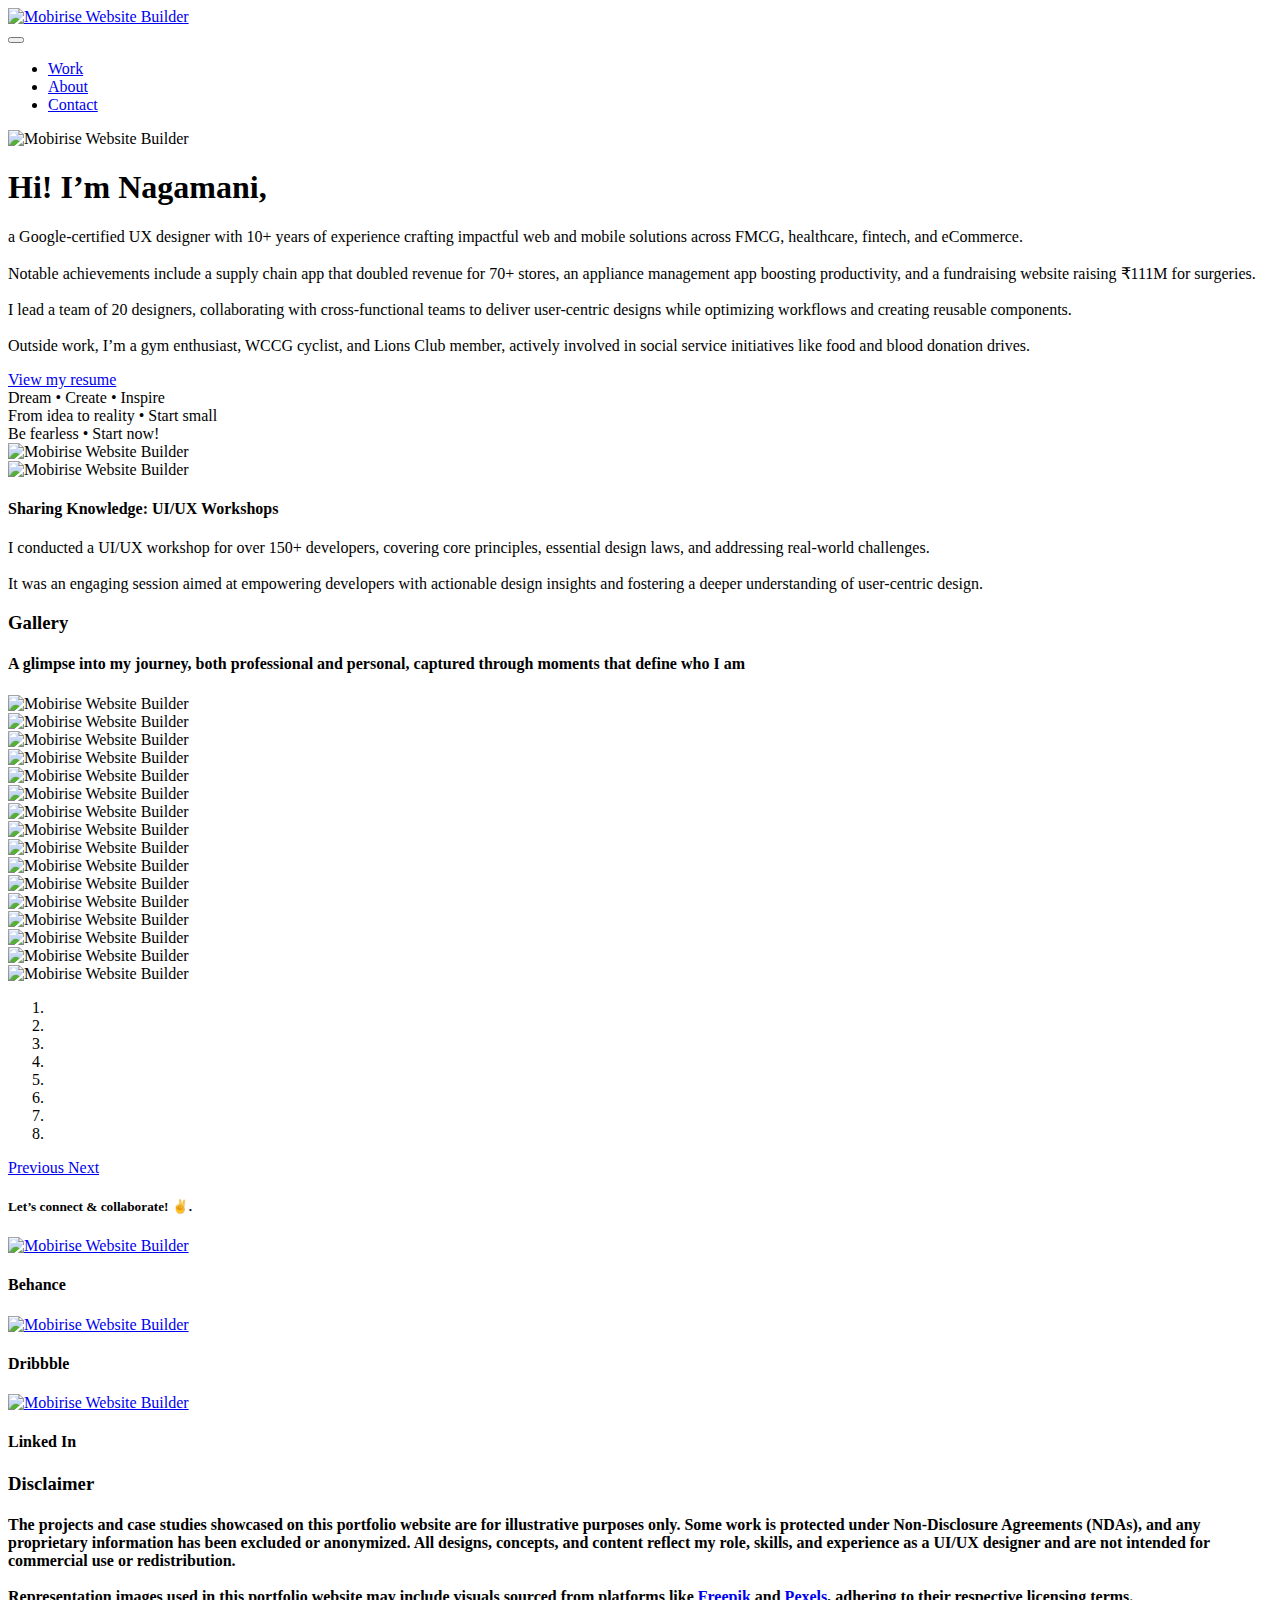
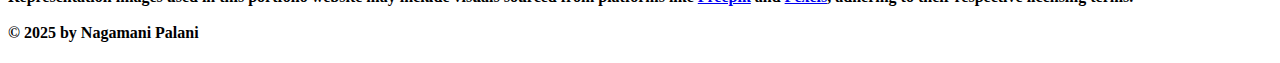
==== commit 9cf3b5a7: "Add files via upload" ====
--- a/page1.html
+++ b/page1.html
@@ -23,7 +23,7 @@
   <noscript><link rel="stylesheet" href="https://fonts.googleapis.com/css?family=Jost:100,200,300,400,500,600,700,800,900,100i,200i,300i,400i,500i,600i,700i,800i,900i&display=swap"></noscript>
   <link rel="preload" href="https://fonts.googleapis.com/css?family=Montserrat:100,200,300,400,500,600,700,800,900,100i,200i,300i,400i,500i,600i,700i,800i,900i&display=swap" as="style" onload="this.onload=null;this.rel='stylesheet'">
   <noscript><link rel="stylesheet" href="https://fonts.googleapis.com/css?family=Montserrat:100,200,300,400,500,600,700,800,900,100i,200i,300i,400i,500i,600i,700i,800i,900i&display=swap"></noscript>
-  <link rel="preload" as="style" href="assets/mobirise/css/mbr-additional.css?v=gQSGbp"><link rel="stylesheet" href="assets/mobirise/css/mbr-additional.css?v=gQSGbp" type="text/css">
+  <link rel="preload" as="style" href="assets/mobirise/css/mbr-additional.css?v=TPKNOa"><link rel="stylesheet" href="assets/mobirise/css/mbr-additional.css?v=TPKNOa" type="text/css">
 
   
   
@@ -38,7 +38,7 @@
 		<div class="container">
 			<div class="navbar-brand">
 				<span class="navbar-logo">
-					<a href="index.html#top">
+					<a href="index.html#header09-8" target="_blank">
 						<img src="assets/images/nupix-logo-brand-small-100.svg" alt="Mobirise Website Builder" style="height: 3rem;">
 					</a>
 				</span>
@@ -54,13 +54,13 @@
 			</button>
 			<div class="collapse navbar-collapse" id="navbarSupportedContent">
 				<ul class="navbar-nav nav-dropdown nav-right" data-app-modern-menu="true"><li class="nav-item">
-						<a class="nav-link link text-black text-primary display-4" href="index.html#article11-e" target="_blank">Work</a>
+						<a class="nav-link link text-white display-4" href="index.html#article11-e" target="_blank">Work</a>
 					</li>
 					<li class="nav-item">
-						<a class="nav-link link text-black text-primary display-4" href="page1.html" aria-expanded="false" target="_blank">About</a>
+						<a class="nav-link link text-white display-4" href="page1.html" aria-expanded="false" target="_blank">About</a>
 					</li>
 					<li class="nav-item">
-						<a class="nav-link link text-black text-primary display-4" href="index.html#features016-s" target="_blank">Contact</a>
+						<a class="nav-link link text-white text-primary display-4" href="index.html#features016-s" target="_blank">Contact</a>
 					</li></ul>
 				<div class="icons-menu">
 					<a class="iconfont-wrapper" href="https://www.behance.net/NAGAMANI" target="_blank">
@@ -80,28 +80,26 @@
 	</nav>
 </section>
 
-<section data-bs-version="5.1" class="header12 cid-uvhTCBTLRl" id="header12-x">
-  
-  
-
-  <div class="text-center container">
-    <div class="row mb-4 justify-content-center">
-      <div class="col-12 col-md-4">
-        <img class="w-100" src="assets/images/6.jpg" alt="Mobirise Website Builder">
-      </div>
-    </div>
-    <div class="row justify-content-center">
-      <div class="col-md-12 content-head">
-        <h1 class="mbr-section-title mbr-fonts-style mb-4 display-5">
-          <strong>From ordinary to extraordinary</strong>
-        </h1>
-        <p class="mbr-text mbr-fonts-style mb-4 display-7">
-          Intro with an image above text. Click on the image to replace it.
-        </p>
-        
-      </div>
-    </div>
-  </div>
+<section data-bs-version="5.1" class="header1 cid-uyV9h0Ntnz" id="header01-5d">
+	
+
+	
+	
+
+	<div class="container">
+		<div class="row justify-content-center">
+			<div class="col-12 col-md-12 col-lg-4 image-wrapper">
+				<img class="w-100" src="assets/images/frame-108-816x812.png" alt="Mobirise Website Builder">
+			</div>
+			<div class="col-12 col-lg col-md-12">
+				<div class="text-wrapper align-left">
+					<h1 class="mbr-section-title mbr-fonts-style mb-4 display-2"><strong>Hi! I’m Nagamani,</strong></h1>
+					<p class="mbr-text mbr-fonts-style mb-4 display-7">a Google-certified UX designer with 10+ years of experience crafting impactful web and mobile solutions across FMCG, healthcare, fintech, and eCommerce. <br><br>Notable achievements include a supply chain app that doubled revenue for 70+ stores, an appliance management app boosting productivity, and a fundraising website raising ₹111M for surgeries.<br><br>I lead a team of 20 designers, collaborating with cross-functional teams to deliver user-centric designs while optimizing workflows and creating reusable components.<br><br>Outside work, I’m a gym enthusiast, WCCG cyclist, and Lions Club member, actively involved in social service initiatives like food and blood donation drives.</p>
+					<div class="mbr-section-btn mt-3"><a class="btn btn-primary display-4" href="https://drive.google.com/file/d/1U0bPFDKsQNS0b2XKAc642GwbjmxxNdxO/view?usp=sharing" target="_blank">View my resume</a></div>
+				</div>
+			</div>
+		</div>
+	</div>
 </section>
 
 <section data-bs-version="5.1" class="gallery08 cid-uvhSQdR3Pr" id="gallery08-w">
@@ -133,65 +131,28 @@
   </div>
 </section>
 
-<section data-bs-version="5.1" class="features6 start cid-uvi1kgOKck" id="features06-11">
+<section data-bs-version="5.1" class="start article01 cid-uAdt2J8pmf" id="article01-6t">
+	
+
 	
 	
 	<div class="container">
 		<div class="row justify-content-center">
-			<div class="col-12 content-head">
-				<div class="mbr-section-head mb-5">
-					<h4 class="mbr-section-title mbr-fonts-style align-center mb-0 display-2">
-						<strong>Art of Content Creation</strong>
-					</h4>
-					
-					
-				</div>
-			</div>
-		</div>
-		<div class="row">
-			<div class="item features-image col-12 col-md-6 col-lg-6">
-				<div class="item-wrapper">
-					<div class="item-img">
-						<img src="assets/images/gallery01.jpg" alt="Mobirise Website Builder">
+			<div class="card col-md-12 col-lg-9">
+				<div class="card-wrapper">
+					<div class="row">
+						<div class="image-wrapper col-12 col-sm-6 justify-content-center">
+							<img src="assets/images/workshop1-1036x648.png" alt="Mobirise Website Builder">
+						</div>
+						<div class="image-wrapper col-12 col-sm-6 justify-content-center">
+							<img src="assets/images/workshop2-1036x648.png" alt="Mobirise Website Builder">
+						</div>
 					</div>
-					<div class="item-content">
-						<h5 class="item-title mbr-fonts-style display-5">
-							<strong>Creation</strong>
-						</h5>
-						<p class="mbr-text mbr-fonts-style display-7">
-							Lorem ipsum dolor sit amet, consectetur adipiscing elit turpis.
-						</p>
-						
-					</div>
-				</div>
-			</div>
-			<div class="item features-image col-12 col-md-6 col-lg-6">
-				<div class="item-wrapper">
-					<div class="item-img">
-						<img src="assets/images/gallery02.jpg" alt="Mobirise Website Builder">
-					</div>
-					<div class="item-content">
-						<h5 class="item-title mbr-fonts-style display-5">
-							<strong>Promotion</strong>
-						</h5>
-						<p class="mbr-text mbr-fonts-style display-7">
-							Lorem ipsum dolor sit amet, consectetur adipiscing elit turpis.
-						</p>
-						
-					</div>
-				</div>
-			</div>
-			<div class="item features-image col-12 col-md-6 col-lg-6">
-				<div class="item-wrapper">
-					<div class="item-img">
-						<img src="assets/images/gallery04.jpg" alt="Mobirise Website Builder">
-					</div>
-					<div class="item-content">
-						<h5 class="item-title mbr-fonts-style display-5">
-							<strong>Branding</strong>
-						</h5>
-						<p class="mbr-text mbr-fonts-style display-7">
-							Lorem ipsum dolor sit amet, consectetur adipiscing elit turpis.<br>
+
+					<div class="card-box align-left mb-3 card-content-text">
+						<h4 class="card-title mbr-fonts-style mbr-white mb-0 display-5"><strong>Sharing Knowledge: UI/UX Workshops</strong></h4>
+						<p class="mbr-text mbr-fonts-style mt-3 mb-0 display-7">
+						I conducted a UI/UX workshop for over 150+ developers, covering core principles, essential design laws, and addressing real-world challenges. <br><br>It was an engaging session aimed at empowering developers with actionable design insights and fostering a deeper understanding of user-centric design.
 						</p>
 						
 					</div>
@@ -201,93 +162,237 @@
 	</div>
 </section>
 
-<section data-bs-version="5.1" class="gallery3 cid-uvi1TCHDMt" id="gallery03-12">
+<section data-bs-version="5.1" class="gallery1 mbr-gallery cid-uA1FxyDb4J" id="gallery01-5x">
     
     
-    <div class="container-fluid">
-      <div class="row justify-content-center">
-        <div class="col-12 content-head">
-          <div class="mbr-section-head mb-5">
-            <h4 class="mbr-section-title mbr-fonts-style align-center mb-0 display-2">
-              <strong>Gallery</strong>
-            </h4>
-            <h5 class="mbr-section-subtitle mbr-fonts-style align-center mb-0 mt-4 display-7">
-              To add more cards, hover on a card and click 'Add items'
-            </h5>
+
+    <div class="container">
+        <div class="row justify-content-center">
+            <div class="col-12 content-head">
+                <div class="mb-5">
+                    <h3 class="mbr-section-title mbr-fonts-style align-center m-0 display-2"><strong>Gallery</strong></h3>
+                    <h4 class="mbr-section-subtitle mbr-fonts-style align-center mb-0 mt-4 display-7">A glimpse into my journey, both professional and personal, captured through moments that define who I am</h4>
+                </div>
+            </div>
+        </div>
+        
+        <div class="row mbr-gallery">
+            <div class="col-12 col-md-6 col-lg-3 item gallery-image">
+                <div class="item-wrapper mb-3" data-toggle="modal" data-bs-toggle="modal" data-target="#uAdRQiDiJZ-modal" data-bs-target="#uAdRQiDiJZ-modal">
+                    <img class="w-100" src="assets/images/gal1-596x795.png" alt="Mobirise Website Builder" data-slide-to="0" data-bs-slide-to="0" data-target="#lb-uAdRQiDiJZ" data-bs-target="#lb-uAdRQiDiJZ">
+                    <div class="icon-wrapper">
+                        <span class="mobi-mbri mobi-mbri-search mbr-iconfont mbr-iconfont-btn"></span>
+                    </div>
+                </div>
+                
+            </div>
+            <div class="col-12 col-md-6 col-lg-3 item gallery-image">
+                <div class="item-wrapper mb-3" data-toggle="modal" data-bs-toggle="modal" data-target="#uAdRQiDiJZ-modal" data-bs-target="#uAdRQiDiJZ-modal">
+                    <img class="w-100" src="assets/images/gal2-596x795.png" alt="Mobirise Website Builder" data-slide-to="1" data-bs-slide-to="1" data-target="#lb-uAdRQiDiJZ" data-bs-target="#lb-uAdRQiDiJZ">
+                    <div class="icon-wrapper">
+                        <span class="mobi-mbri mobi-mbri-search mbr-iconfont mbr-iconfont-btn"></span>
+                    </div>
+                </div>
+                
+            </div>
+            <div class="col-12 col-md-6 col-lg-3 item gallery-image">
+                <div class="item-wrapper mb-3" data-toggle="modal" data-bs-toggle="modal" data-target="#uAdRQiDiJZ-modal" data-bs-target="#uAdRQiDiJZ-modal">
+                    <img class="w-100" src="assets/images/gal3-596x795.png" alt="Mobirise Website Builder" data-slide-to="2" data-bs-slide-to="2" data-target="#lb-uAdRQiDiJZ" data-bs-target="#lb-uAdRQiDiJZ">
+                    <div class="icon-wrapper">
+                        <span class="mobi-mbri mobi-mbri-search mbr-iconfont mbr-iconfont-btn"></span>
+                    </div>
+                </div>
+                
+            </div>
+            <div class="col-12 col-md-6 col-lg-3 item gallery-image">
+                <div class="item-wrapper mb-3" data-toggle="modal" data-bs-toggle="modal" data-target="#uAdRQiDiJZ-modal" data-bs-target="#uAdRQiDiJZ-modal">
+                    <img class="w-100" src="assets/images/gal4-596x795.png" alt="Mobirise Website Builder" data-slide-to="3" data-bs-slide-to="3" data-target="#lb-uAdRQiDiJZ" data-bs-target="#lb-uAdRQiDiJZ">
+                    <div class="icon-wrapper">
+                        <span class="mobi-mbri mobi-mbri-search mbr-iconfont mbr-iconfont-btn"></span>
+                    </div>
+                </div>
+                
+            </div>
+            <div class="col-12 col-md-6 col-lg-3 item gallery-image">
+                <div class="item-wrapper mb-3" data-toggle="modal" data-bs-toggle="modal" data-target="#uAdRQiDiJZ-modal" data-bs-target="#uAdRQiDiJZ-modal">
+                    <img class="w-100" src="assets/images/gal5-596x542.png" alt="Mobirise Website Builder" data-slide-to="4" data-bs-slide-to="4" data-target="#lb-uAdRQiDiJZ" data-bs-target="#lb-uAdRQiDiJZ">
+                    <div class="icon-wrapper">
+                        <span class="mobi-mbri mobi-mbri-search mbr-iconfont mbr-iconfont-btn"></span>
+                    </div>
+                </div>
+                
+            </div>
+            <div class="col-12 col-md-6 col-lg-3 item gallery-image">
+                <div class="item-wrapper mb-3" data-toggle="modal" data-bs-toggle="modal" data-target="#uAdRQiDiJZ-modal" data-bs-target="#uAdRQiDiJZ-modal">
+                    <img class="w-100" src="assets/images/gal6-596x542.png" alt="Mobirise Website Builder" data-slide-to="5" data-bs-slide-to="5" data-target="#lb-uAdRQiDiJZ" data-bs-target="#lb-uAdRQiDiJZ">
+                    <div class="icon-wrapper">
+                        <span class="mobi-mbri mobi-mbri-search mbr-iconfont mbr-iconfont-btn"></span>
+                    </div>
+                </div>
+                
+            </div>
+            <div class="col-12 col-md-6 col-lg-3 item gallery-image">
+                <div class="item-wrapper mb-3" data-toggle="modal" data-bs-toggle="modal" data-target="#uAdRQiDiJZ-modal" data-bs-target="#uAdRQiDiJZ-modal">
+                    <img class="w-100" src="assets/images/gal7-596x795.png" alt="Mobirise Website Builder" data-slide-to="6" data-bs-slide-to="6" data-target="#lb-uAdRQiDiJZ" data-bs-target="#lb-uAdRQiDiJZ">
+                    <div class="icon-wrapper">
+                        <span class="mobi-mbri mobi-mbri-search mbr-iconfont mbr-iconfont-btn"></span>
+                    </div>
+                </div>
+                
+            </div>
+            <div class="col-12 col-md-6 col-lg-3 item gallery-image">
+                <div class="item-wrapper mb-3" data-toggle="modal" data-bs-toggle="modal" data-target="#uAdRQiDiJZ-modal" data-bs-target="#uAdRQiDiJZ-modal">
+                    <img class="w-100" src="assets/images/gal8-596x542.png" alt="Mobirise Website Builder" data-slide-to="7" data-bs-slide-to="7" data-target="#lb-uAdRQiDiJZ" data-bs-target="#lb-uAdRQiDiJZ">
+                    <div class="icon-wrapper">
+                        <span class="mobi-mbri mobi-mbri-search mbr-iconfont mbr-iconfont-btn"></span>
+                    </div>
+                </div>
+                
+            </div>
+        </div>
+
+        <div class="modal mbr-slider" tabindex="-1" role="dialog" aria-hidden="true" id="uAdRQiDiJZ-modal">
+            <div class="modal-dialog" role="document">
+                <div class="modal-content">
+                    <div class="modal-body">
+                        <div class="carousel slide" data-pause="false" data-bs-pause="false" id="lb-uAdRQiDiJZ" data-interval="5000" data-bs-interval="5000">
+                            <div class="carousel-inner">
+                                <div class="carousel-item active">
+                                    <img class="d-block w-100" src="assets/images/gal1-596x795.png" alt="Mobirise Website Builder">
+                                </div>
+                                <div class="carousel-item">
+                                    <img class="d-block w-100" src="assets/images/gal2-596x795.png" alt="Mobirise Website Builder">
+                                </div>
+                                <div class="carousel-item">
+                                    <img class="d-block w-100" src="assets/images/gal3-596x795.png" alt="Mobirise Website Builder">
+                                </div>
+                                <div class="carousel-item">
+                                    <img class="d-block w-100" src="assets/images/gal4-596x795.png" alt="Mobirise Website Builder">
+                                </div>
+                                <div class="carousel-item">
+                                    <img class="d-block w-100" src="assets/images/gal5-596x542.png" alt="Mobirise Website Builder">
+                                </div>
+                                <div class="carousel-item">
+                                    <img class="d-block w-100" src="assets/images/gal6-596x542.png" alt="Mobirise Website Builder">
+                                </div>
+                                <div class="carousel-item">
+                                    <img class="d-block w-100" src="assets/images/gal7-596x795.png" alt="Mobirise Website Builder">
+                                </div>
+                                <div class="carousel-item">
+                                    <img class="d-block w-100" src="assets/images/gal8-596x542.png" alt="Mobirise Website Builder">
+                                </div>
+                            </div>
+                            <ol class="carousel-indicators">
+                                <li data-slide-to="0" data-bs-slide-to="0" class="active" data-target="#lb-uAdRQiDiJZ" data-bs-target="#lb-uAdRQiDiJZ"></li>
+                                <li data-slide-to="1" data-bs-slide-to="1" data-target="#lb-uAdRQiDiJZ" data-bs-target="#lb-uAdRQiDiJZ"></li>
+                                <li data-slide-to="2" data-bs-slide-to="2" data-target="#lb-uAdRQiDiJZ" data-bs-target="#lb-uAdRQiDiJZ"></li>
+                                <li data-slide-to="3" data-bs-slide-to="3" data-target="#lb-uAdRQiDiJZ" data-bs-target="#lb-uAdRQiDiJZ"></li>
+                                <li data-slide-to="4" data-bs-slide-to="4" data-target="#lb-uAdRQiDiJZ" data-bs-target="#lb-uAdRQiDiJZ"></li>
+                                <li data-slide-to="5" data-bs-slide-to="5" data-target="#lb-uAdRQiDiJZ" data-bs-target="#lb-uAdRQiDiJZ"></li>
+                                <li data-slide-to="6" data-bs-slide-to="6" data-target="#lb-uAdRQiDiJZ" data-bs-target="#lb-uAdRQiDiJZ"></li>
+                                <li data-slide-to="7" data-bs-slide-to="7" data-target="#lb-uAdRQiDiJZ" data-bs-target="#lb-uAdRQiDiJZ"></li>
+                            </ol>
+                            <a role="button" href="" class="close" data-dismiss="modal" data-bs-dismiss="modal" aria-label="Close">
+                            </a>
+                            <a class="carousel-control-prev carousel-control" role="button" data-slide="prev" data-bs-slide="prev" href="#lb-uAdRQiDiJZ">
+                                <span class="mobi-mbri mobi-mbri-arrow-prev" aria-hidden="true"></span>
+                                <span class="sr-only visually-hidden">Previous</span>
+                            </a>
+                            <a class="carousel-control-next carousel-control" role="button" data-slide="next" data-bs-slide="next" href="#lb-uAdRQiDiJZ">
+                                <span class="mobi-mbri mobi-mbri-arrow-next" aria-hidden="true"></span>
+                                <span class="sr-only visually-hidden">Next</span>
+                            </a>
+                        </div>
+                    </div>
+                </div>
+            </div>
+        </div>
+    </div>
+</section>
+
+<section data-bs-version="5.1" class="features16 cid-uA1GbmzPZP" id="features016-5y">  
+  
+  
+  
+  <div class="container">
+    <div class="row justify-content-center mb-5">
+      <div class="col-12 content-head">
+        
+        <h5 class="mbr-section-subtitle mbr-fonts-style align-center mb-0 mt-4 display-5"><strong>Let’s connect &amp; collaborate! ✌️.</strong></h5>
+      </div>
+    </div>
+    <div class="row justify-content-center">
+      <div class="item features-without-image col-12 col-lg-3">
+        <div class="item-wrapper">
+          <div class="card-box">
+            <div class="img-box">
+              <div class="image-wrapper mb-3">
+                <a href="https://www.behance.net/NAGAMANI" target="_blank"><img src="assets/images/icn-behance.svg" alt="Mobirise Website Builder"></a>
+              </div>
+            </div>
+            <h4 class="card-title mbr-fonts-style mb-0 display-7">
+              <strong>Behance</strong></h4>
+            
+            <div class="link-wrap">
+              
+            </div>
           </div>
         </div>
       </div>
-      <div class="row">
-        <div class="item features-image col-12 col-md-6 col-lg-3">
-          <div class="item-wrapper">
-            <div class="item-img">
-              <img src="assets/images/shop1.jpg" alt="Mobirise Website Builder" title="" data-slide-to="0" data-bs-slide-to="0">
-            </div>
+      <div class="item features-without-image col-12 col-lg-3">
+        <div class="item-wrapper">
+          <div class="card-box">
+            <div class="img-box">
+              <div class="image-wrapper mb-3">
+                <a href="https://dribbble.com/Nagamani" target="_blank"><img src="assets/images/icn-dribbble.svg" alt="Mobirise Website Builder"></a>
+              </div>
+            </div>
+            <h4 class="card-title mbr-fonts-style mb-0 display-7">
+              <strong>Dribbble</strong></h4>
             
+            <div class="link-wrap">
+              
+            </div>
           </div>
         </div>
-        <div class="item features-image col-12 col-md-6 col-lg-3">
-          <div class="item-wrapper">
-            <div class="item-img">
-              <img src="assets/images/shop2.jpg" alt="Mobirise Website Builder" title="" data-slide-to="1" data-bs-slide-to="1">
-            </div>
+      </div>
+      <div class="item features-without-image col-12 col-lg-3">
+        <div class="item-wrapper">
+          <div class="card-box">
+            <div class="img-box">
+              <div class="image-wrapper mb-3">
+                <a href="https://www.linkedin.com/in/nagamani1/" target="_blank"><img src="assets/images/icn-linkedin.svg" alt="Mobirise Website Builder"></a>
+              </div>
+            </div>
+            <h4 class="card-title mbr-fonts-style mb-0 display-7">
+              <strong>Linked In</strong></h4>
             
+            <div class="link-wrap">
+              
+            </div>
           </div>
         </div>
-        <div class="item features-image col-12 col-md-6 col-lg-3">
-          <div class="item-wrapper">
-            <div class="item-img">
-              <img src="assets/images/shop3.jpg" alt="Mobirise Website Builder" title="" data-slide-to="2" data-bs-slide-to="2">
-            </div>
-            
-          </div>
-        </div>
-        <div class="item features-image col-12 col-md-6 col-lg-3">
-          <div class="item-wrapper">
-            <div class="item-img">
-              <img src="assets/images/shop4.jpg" alt="Mobirise Website Builder" title="" data-slide-to="3" data-bs-slide-to="3">
-            </div>
-            
-          </div>
-        </div>
-      </div>
-    </div>
-  </section>
-
-<section data-bs-version="5.1" class="gallery07 cid-uvi0Y6ChLO" id="gallery07-10">
-  
-  
-  <div class="container-fluid gallery-wrapper">
-    <div class="row justify-content-center">
-      <div class="col-12 content-head">
-        <div class="mbr-section-head mb-5">
-          <h4 class="mbr-section-title mbr-fonts-style align-center mb-0 display-2">
-            <strong>Gallery with scroll animation</strong>
-          </h4>
-          <h5 class="mbr-section-subtitle mbr-fonts-style align-center mb-0 mt-4 display-7">
-            Publish your site or preview it to see how the slider works in action.
-          </h5>
-        </div>
-      </div>
-    </div>
-    <div class="grid-container">
-      <div class="grid-container-3 moving-left" style="transform: translate3d(-200px, 0px, 0px);">
-        <div class="grid-item">
-          <img src="assets/images/gallery01.jpg" alt="Mobirise Website Builder">
-        </div>
-        <div class="grid-item">
-          <img src="assets/images/gallery02.jpg" alt="Mobirise Website Builder">
-        </div>
-        <div class="grid-item">
-          <img src="assets/images/gallery03.jpg" alt="Mobirise Website Builder">
-        </div>
-        <div class="grid-item">
-          <img src="assets/images/gallery04.jpg" alt="Mobirise Website Builder">
-        </div>
       </div>
     </div>
   </div>
-</section><section class="display-7" style="padding: 0;align-items: center;justify-content: center;flex-wrap: wrap;    align-content: center;display: flex;position: relative;height: 4rem;"><a href="https://mobiri.se/3434284" style="flex: 1 1;height: 4rem;position: absolute;width: 100%;z-index: 1;"><img alt="" style="height: 4rem;" src="[data-uri]"></a><p style="margin: 0;text-align: center;" class="display-7">&#8204;</p><a style="z-index:1" href="https://mobirise.com/drag-drop-website-builder.html">Drag and Drop Website Builder</a></section><script src="assets/bootstrap/js/bootstrap.bundle.min.js"></script>  <script src="assets/smoothscroll/smooth-scroll.js"></script>  <script src="assets/ytplayer/index.js"></script>  <script src="assets/dropdown/js/navbar-dropdown.js"></script>  <script src="assets/scrollgallery/scroll-gallery.js"></script>  <script src="assets/theme/js/script.js"></script>  
+</section>
+
+<section data-bs-version="5.1" class="article11 cid-uA1Gct2Be3" id="article11-5z">
+    
+
+    
+    
+    <div class="container">
+        <div class="row justify-content-center">
+            <div class="title col-md-12 col-lg-8">
+                <h3 class="mbr-section-title mbr-fonts-style align-center mt-0 mb-0 display-7">
+                <strong>Disclaimer</strong></h3>
+                <h4 class="mbr-section-subtitle align-center mbr-fonts-style mt-4 display-4">The projects and case studies showcased on this portfolio website are for illustrative purposes only. Some work is protected under Non-Disclosure Agreements (NDAs), and any proprietary information has been excluded or anonymized. All designs, concepts, and content reflect my role, skills, and experience as a UI/UX designer and are not intended for commercial use or redistribution. <br><br>Representation images used in this portfolio website may include visuals sourced from platforms like <a href="https://www.freepik.com/" class="text-warning" target="_blank">Freepik</a> and <a href="https://www.pexels.com/" class="text-warning" target="_blank">Pexels</a>, adhering to their respective licensing terms.<br><br>© 2025 by Nagamani Palani</h4>
+                
+            </div>
+        </div>
+    </div>
+</section><script src="assets/bootstrap/js/bootstrap.bundle.min.js"></script>  <script src="assets/smoothscroll/smooth-scroll.js"></script>  <script src="assets/ytplayer/index.js"></script>  <script src="assets/dropdown/js/navbar-dropdown.js"></script>  <script src="assets/theme/js/script.js"></script>  
   
   
  <div id="scrollToTop" class="scrollToTop mbr-arrow-up"><a style="text-align: center;"><i class="mbr-arrow-up-icon mbr-arrow-up-icon-cm cm-icon cm-icon-smallarrow-up"></i></a></div>
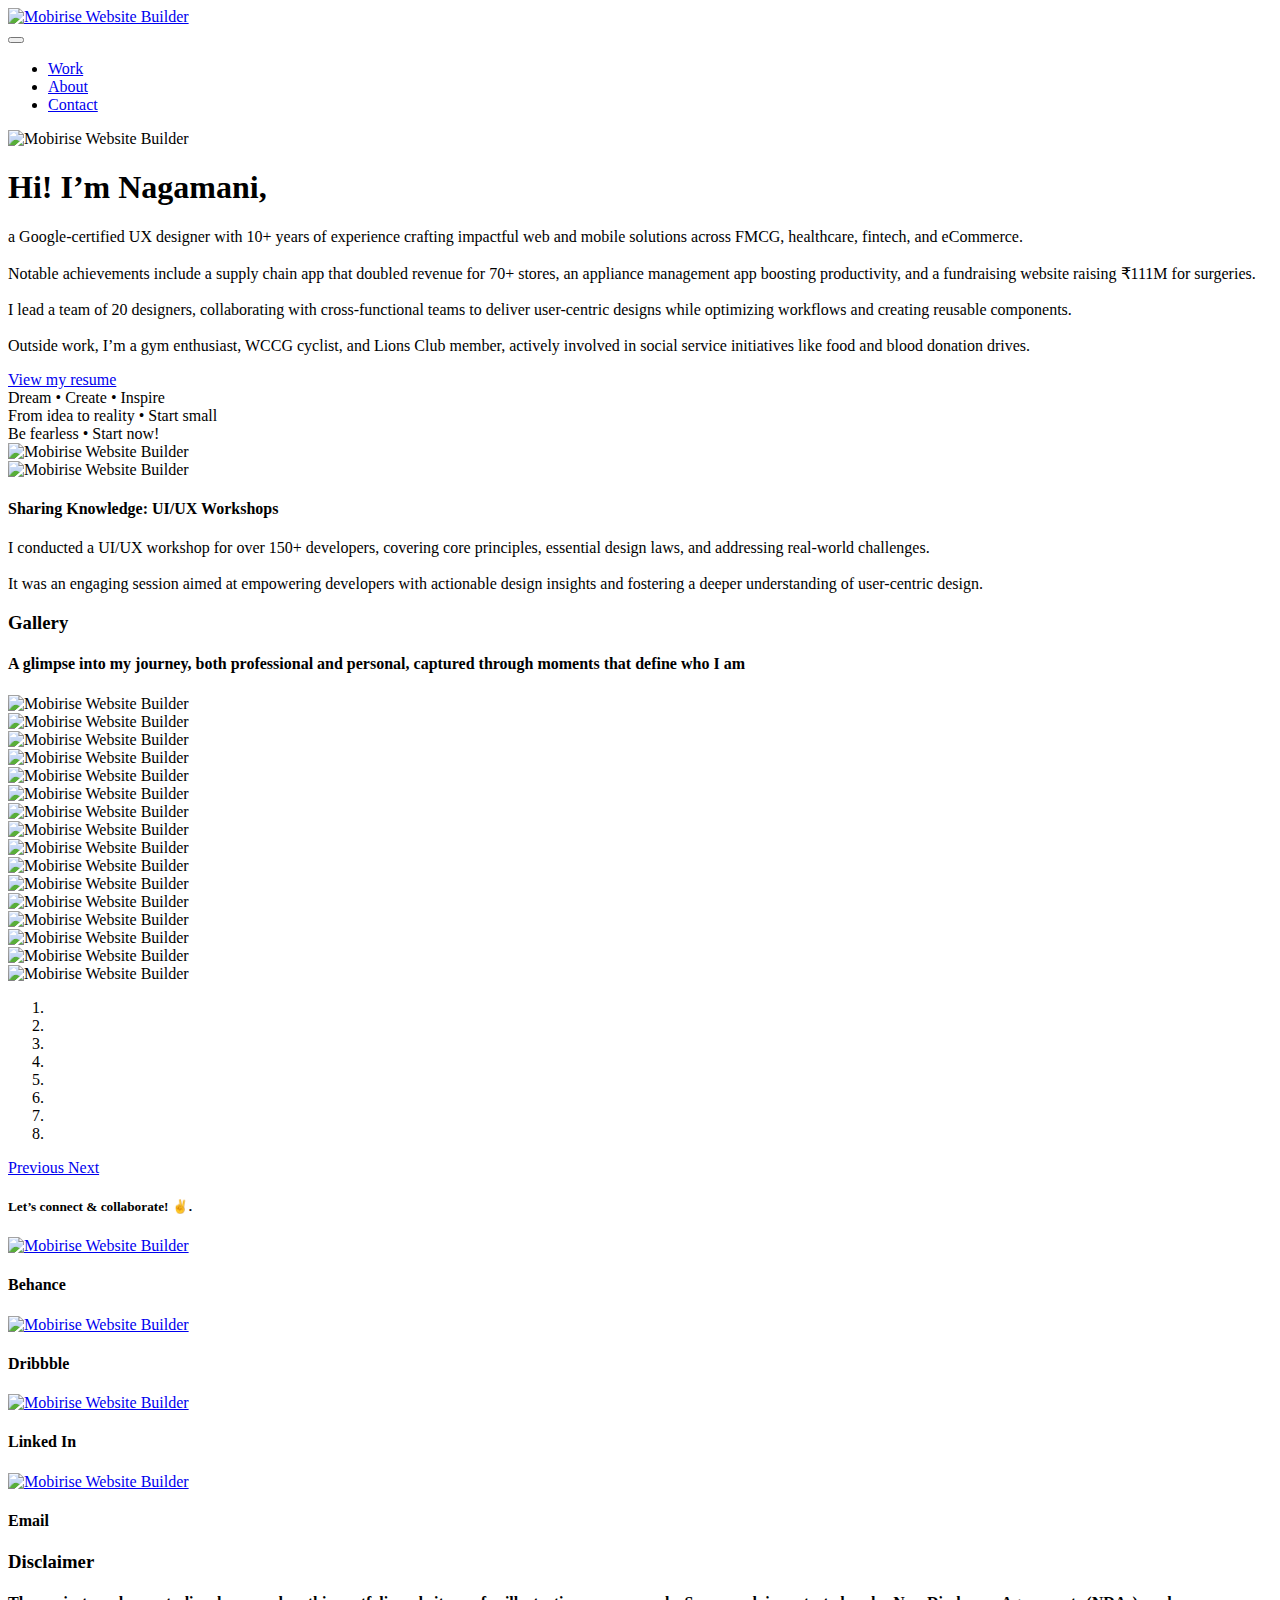
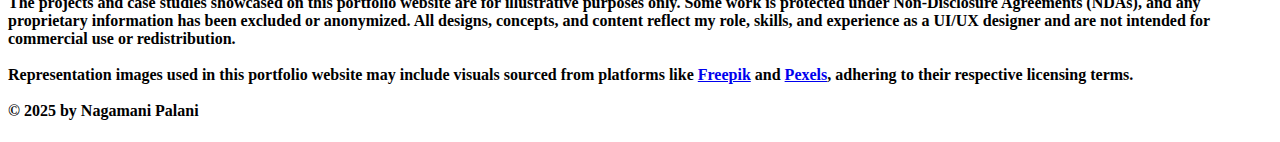
==== commit be39f75b: "Add files via upload" ====
--- a/page1.html
+++ b/page1.html
@@ -23,7 +23,7 @@
   <noscript><link rel="stylesheet" href="https://fonts.googleapis.com/css?family=Jost:100,200,300,400,500,600,700,800,900,100i,200i,300i,400i,500i,600i,700i,800i,900i&display=swap"></noscript>
   <link rel="preload" href="https://fonts.googleapis.com/css?family=Montserrat:100,200,300,400,500,600,700,800,900,100i,200i,300i,400i,500i,600i,700i,800i,900i&display=swap" as="style" onload="this.onload=null;this.rel='stylesheet'">
   <noscript><link rel="stylesheet" href="https://fonts.googleapis.com/css?family=Montserrat:100,200,300,400,500,600,700,800,900,100i,200i,300i,400i,500i,600i,700i,800i,900i&display=swap"></noscript>
-  <link rel="preload" as="style" href="assets/mobirise/css/mbr-additional.css?v=TPKNOa"><link rel="stylesheet" href="assets/mobirise/css/mbr-additional.css?v=TPKNOa" type="text/css">
+  <link rel="preload" as="style" href="assets/mobirise/css/mbr-additional.css?v=h1XDWX"><link rel="stylesheet" href="assets/mobirise/css/mbr-additional.css?v=h1XDWX" type="text/css">
 
   
   
@@ -95,7 +95,7 @@
 				<div class="text-wrapper align-left">
 					<h1 class="mbr-section-title mbr-fonts-style mb-4 display-2"><strong>Hi! I’m Nagamani,</strong></h1>
 					<p class="mbr-text mbr-fonts-style mb-4 display-7">a Google-certified UX designer with 10+ years of experience crafting impactful web and mobile solutions across FMCG, healthcare, fintech, and eCommerce. <br><br>Notable achievements include a supply chain app that doubled revenue for 70+ stores, an appliance management app boosting productivity, and a fundraising website raising ₹111M for surgeries.<br><br>I lead a team of 20 designers, collaborating with cross-functional teams to deliver user-centric designs while optimizing workflows and creating reusable components.<br><br>Outside work, I’m a gym enthusiast, WCCG cyclist, and Lions Club member, actively involved in social service initiatives like food and blood donation drives.</p>
-					<div class="mbr-section-btn mt-3"><a class="btn btn-primary display-4" href="https://drive.google.com/file/d/1U0bPFDKsQNS0b2XKAc642GwbjmxxNdxO/view?usp=sharing" target="_blank">View my resume</a></div>
+					<div class="mbr-section-btn mt-3"><a class="btn btn-primary display-4" href="https://drive.google.com/file/d/1V7Bmkak3j6Cyz_mbpaJcqnqBBP1_itzF/view?usp=sharing" target="_blank">View my resume</a></div>
 				</div>
 			</div>
 		</div>
@@ -178,84 +178,84 @@
         
         <div class="row mbr-gallery">
             <div class="col-12 col-md-6 col-lg-3 item gallery-image">
-                <div class="item-wrapper mb-3" data-toggle="modal" data-bs-toggle="modal" data-target="#uAdRQiDiJZ-modal" data-bs-target="#uAdRQiDiJZ-modal">
-                    <img class="w-100" src="assets/images/gal1-596x795.png" alt="Mobirise Website Builder" data-slide-to="0" data-bs-slide-to="0" data-target="#lb-uAdRQiDiJZ" data-bs-target="#lb-uAdRQiDiJZ">
-                    <div class="icon-wrapper">
-                        <span class="mobi-mbri mobi-mbri-search mbr-iconfont mbr-iconfont-btn"></span>
-                    </div>
-                </div>
-                
-            </div>
-            <div class="col-12 col-md-6 col-lg-3 item gallery-image">
-                <div class="item-wrapper mb-3" data-toggle="modal" data-bs-toggle="modal" data-target="#uAdRQiDiJZ-modal" data-bs-target="#uAdRQiDiJZ-modal">
-                    <img class="w-100" src="assets/images/gal2-596x795.png" alt="Mobirise Website Builder" data-slide-to="1" data-bs-slide-to="1" data-target="#lb-uAdRQiDiJZ" data-bs-target="#lb-uAdRQiDiJZ">
-                    <div class="icon-wrapper">
-                        <span class="mobi-mbri mobi-mbri-search mbr-iconfont mbr-iconfont-btn"></span>
-                    </div>
-                </div>
-                
-            </div>
-            <div class="col-12 col-md-6 col-lg-3 item gallery-image">
-                <div class="item-wrapper mb-3" data-toggle="modal" data-bs-toggle="modal" data-target="#uAdRQiDiJZ-modal" data-bs-target="#uAdRQiDiJZ-modal">
-                    <img class="w-100" src="assets/images/gal3-596x795.png" alt="Mobirise Website Builder" data-slide-to="2" data-bs-slide-to="2" data-target="#lb-uAdRQiDiJZ" data-bs-target="#lb-uAdRQiDiJZ">
-                    <div class="icon-wrapper">
-                        <span class="mobi-mbri mobi-mbri-search mbr-iconfont mbr-iconfont-btn"></span>
-                    </div>
-                </div>
-                
-            </div>
-            <div class="col-12 col-md-6 col-lg-3 item gallery-image">
-                <div class="item-wrapper mb-3" data-toggle="modal" data-bs-toggle="modal" data-target="#uAdRQiDiJZ-modal" data-bs-target="#uAdRQiDiJZ-modal">
-                    <img class="w-100" src="assets/images/gal4-596x795.png" alt="Mobirise Website Builder" data-slide-to="3" data-bs-slide-to="3" data-target="#lb-uAdRQiDiJZ" data-bs-target="#lb-uAdRQiDiJZ">
-                    <div class="icon-wrapper">
-                        <span class="mobi-mbri mobi-mbri-search mbr-iconfont mbr-iconfont-btn"></span>
-                    </div>
-                </div>
-                
-            </div>
-            <div class="col-12 col-md-6 col-lg-3 item gallery-image">
-                <div class="item-wrapper mb-3" data-toggle="modal" data-bs-toggle="modal" data-target="#uAdRQiDiJZ-modal" data-bs-target="#uAdRQiDiJZ-modal">
-                    <img class="w-100" src="assets/images/gal5-596x542.png" alt="Mobirise Website Builder" data-slide-to="4" data-bs-slide-to="4" data-target="#lb-uAdRQiDiJZ" data-bs-target="#lb-uAdRQiDiJZ">
-                    <div class="icon-wrapper">
-                        <span class="mobi-mbri mobi-mbri-search mbr-iconfont mbr-iconfont-btn"></span>
-                    </div>
-                </div>
-                
-            </div>
-            <div class="col-12 col-md-6 col-lg-3 item gallery-image">
-                <div class="item-wrapper mb-3" data-toggle="modal" data-bs-toggle="modal" data-target="#uAdRQiDiJZ-modal" data-bs-target="#uAdRQiDiJZ-modal">
-                    <img class="w-100" src="assets/images/gal6-596x542.png" alt="Mobirise Website Builder" data-slide-to="5" data-bs-slide-to="5" data-target="#lb-uAdRQiDiJZ" data-bs-target="#lb-uAdRQiDiJZ">
-                    <div class="icon-wrapper">
-                        <span class="mobi-mbri mobi-mbri-search mbr-iconfont mbr-iconfont-btn"></span>
-                    </div>
-                </div>
-                
-            </div>
-            <div class="col-12 col-md-6 col-lg-3 item gallery-image">
-                <div class="item-wrapper mb-3" data-toggle="modal" data-bs-toggle="modal" data-target="#uAdRQiDiJZ-modal" data-bs-target="#uAdRQiDiJZ-modal">
-                    <img class="w-100" src="assets/images/gal7-596x795.png" alt="Mobirise Website Builder" data-slide-to="6" data-bs-slide-to="6" data-target="#lb-uAdRQiDiJZ" data-bs-target="#lb-uAdRQiDiJZ">
-                    <div class="icon-wrapper">
-                        <span class="mobi-mbri mobi-mbri-search mbr-iconfont mbr-iconfont-btn"></span>
-                    </div>
-                </div>
-                
-            </div>
-            <div class="col-12 col-md-6 col-lg-3 item gallery-image">
-                <div class="item-wrapper mb-3" data-toggle="modal" data-bs-toggle="modal" data-target="#uAdRQiDiJZ-modal" data-bs-target="#uAdRQiDiJZ-modal">
-                    <img class="w-100" src="assets/images/gal8-596x542.png" alt="Mobirise Website Builder" data-slide-to="7" data-bs-slide-to="7" data-target="#lb-uAdRQiDiJZ" data-bs-target="#lb-uAdRQiDiJZ">
-                    <div class="icon-wrapper">
-                        <span class="mobi-mbri mobi-mbri-search mbr-iconfont mbr-iconfont-btn"></span>
-                    </div>
-                </div>
-                
-            </div>
-        </div>
-
-        <div class="modal mbr-slider" tabindex="-1" role="dialog" aria-hidden="true" id="uAdRQiDiJZ-modal">
+                <div class="item-wrapper mb-3" data-toggle="modal" data-bs-toggle="modal" data-target="#uAf0IFjRul-modal" data-bs-target="#uAf0IFjRul-modal">
+                    <img class="w-100" src="assets/images/gal1-596x795.png" alt="Mobirise Website Builder" data-slide-to="0" data-bs-slide-to="0" data-target="#lb-uAf0IFjRul" data-bs-target="#lb-uAf0IFjRul">
+                    <div class="icon-wrapper">
+                        <span class="mobi-mbri mobi-mbri-search mbr-iconfont mbr-iconfont-btn"></span>
+                    </div>
+                </div>
+                
+            </div>
+            <div class="col-12 col-md-6 col-lg-3 item gallery-image">
+                <div class="item-wrapper mb-3" data-toggle="modal" data-bs-toggle="modal" data-target="#uAf0IFjRul-modal" data-bs-target="#uAf0IFjRul-modal">
+                    <img class="w-100" src="assets/images/gal2-596x795.png" alt="Mobirise Website Builder" data-slide-to="1" data-bs-slide-to="1" data-target="#lb-uAf0IFjRul" data-bs-target="#lb-uAf0IFjRul">
+                    <div class="icon-wrapper">
+                        <span class="mobi-mbri mobi-mbri-search mbr-iconfont mbr-iconfont-btn"></span>
+                    </div>
+                </div>
+                
+            </div>
+            <div class="col-12 col-md-6 col-lg-3 item gallery-image">
+                <div class="item-wrapper mb-3" data-toggle="modal" data-bs-toggle="modal" data-target="#uAf0IFjRul-modal" data-bs-target="#uAf0IFjRul-modal">
+                    <img class="w-100" src="assets/images/gal3-596x795.png" alt="Mobirise Website Builder" data-slide-to="2" data-bs-slide-to="2" data-target="#lb-uAf0IFjRul" data-bs-target="#lb-uAf0IFjRul">
+                    <div class="icon-wrapper">
+                        <span class="mobi-mbri mobi-mbri-search mbr-iconfont mbr-iconfont-btn"></span>
+                    </div>
+                </div>
+                
+            </div>
+            <div class="col-12 col-md-6 col-lg-3 item gallery-image">
+                <div class="item-wrapper mb-3" data-toggle="modal" data-bs-toggle="modal" data-target="#uAf0IFjRul-modal" data-bs-target="#uAf0IFjRul-modal">
+                    <img class="w-100" src="assets/images/gal4-596x795.png" alt="Mobirise Website Builder" data-slide-to="3" data-bs-slide-to="3" data-target="#lb-uAf0IFjRul" data-bs-target="#lb-uAf0IFjRul">
+                    <div class="icon-wrapper">
+                        <span class="mobi-mbri mobi-mbri-search mbr-iconfont mbr-iconfont-btn"></span>
+                    </div>
+                </div>
+                
+            </div>
+            <div class="col-12 col-md-6 col-lg-3 item gallery-image">
+                <div class="item-wrapper mb-3" data-toggle="modal" data-bs-toggle="modal" data-target="#uAf0IFjRul-modal" data-bs-target="#uAf0IFjRul-modal">
+                    <img class="w-100" src="assets/images/gal5-596x542.png" alt="Mobirise Website Builder" data-slide-to="4" data-bs-slide-to="4" data-target="#lb-uAf0IFjRul" data-bs-target="#lb-uAf0IFjRul">
+                    <div class="icon-wrapper">
+                        <span class="mobi-mbri mobi-mbri-search mbr-iconfont mbr-iconfont-btn"></span>
+                    </div>
+                </div>
+                
+            </div>
+            <div class="col-12 col-md-6 col-lg-3 item gallery-image">
+                <div class="item-wrapper mb-3" data-toggle="modal" data-bs-toggle="modal" data-target="#uAf0IFjRul-modal" data-bs-target="#uAf0IFjRul-modal">
+                    <img class="w-100" src="assets/images/gal6-596x542.png" alt="Mobirise Website Builder" data-slide-to="5" data-bs-slide-to="5" data-target="#lb-uAf0IFjRul" data-bs-target="#lb-uAf0IFjRul">
+                    <div class="icon-wrapper">
+                        <span class="mobi-mbri mobi-mbri-search mbr-iconfont mbr-iconfont-btn"></span>
+                    </div>
+                </div>
+                
+            </div>
+            <div class="col-12 col-md-6 col-lg-3 item gallery-image">
+                <div class="item-wrapper mb-3" data-toggle="modal" data-bs-toggle="modal" data-target="#uAf0IFjRul-modal" data-bs-target="#uAf0IFjRul-modal">
+                    <img class="w-100" src="assets/images/gal7-596x795.png" alt="Mobirise Website Builder" data-slide-to="6" data-bs-slide-to="6" data-target="#lb-uAf0IFjRul" data-bs-target="#lb-uAf0IFjRul">
+                    <div class="icon-wrapper">
+                        <span class="mobi-mbri mobi-mbri-search mbr-iconfont mbr-iconfont-btn"></span>
+                    </div>
+                </div>
+                
+            </div>
+            <div class="col-12 col-md-6 col-lg-3 item gallery-image">
+                <div class="item-wrapper mb-3" data-toggle="modal" data-bs-toggle="modal" data-target="#uAf0IFjRul-modal" data-bs-target="#uAf0IFjRul-modal">
+                    <img class="w-100" src="assets/images/gal8-596x542.png" alt="Mobirise Website Builder" data-slide-to="7" data-bs-slide-to="7" data-target="#lb-uAf0IFjRul" data-bs-target="#lb-uAf0IFjRul">
+                    <div class="icon-wrapper">
+                        <span class="mobi-mbri mobi-mbri-search mbr-iconfont mbr-iconfont-btn"></span>
+                    </div>
+                </div>
+                
+            </div>
+        </div>
+
+        <div class="modal mbr-slider" tabindex="-1" role="dialog" aria-hidden="true" id="uAf0IFjRul-modal">
             <div class="modal-dialog" role="document">
                 <div class="modal-content">
                     <div class="modal-body">
-                        <div class="carousel slide" data-pause="false" data-bs-pause="false" id="lb-uAdRQiDiJZ" data-interval="5000" data-bs-interval="5000">
+                        <div class="carousel slide" data-pause="false" data-bs-pause="false" id="lb-uAf0IFjRul" data-interval="5000" data-bs-interval="5000">
                             <div class="carousel-inner">
                                 <div class="carousel-item active">
                                     <img class="d-block w-100" src="assets/images/gal1-596x795.png" alt="Mobirise Website Builder">
@@ -283,22 +283,22 @@
                                 </div>
                             </div>
                             <ol class="carousel-indicators">
-                                <li data-slide-to="0" data-bs-slide-to="0" class="active" data-target="#lb-uAdRQiDiJZ" data-bs-target="#lb-uAdRQiDiJZ"></li>
-                                <li data-slide-to="1" data-bs-slide-to="1" data-target="#lb-uAdRQiDiJZ" data-bs-target="#lb-uAdRQiDiJZ"></li>
-                                <li data-slide-to="2" data-bs-slide-to="2" data-target="#lb-uAdRQiDiJZ" data-bs-target="#lb-uAdRQiDiJZ"></li>
-                                <li data-slide-to="3" data-bs-slide-to="3" data-target="#lb-uAdRQiDiJZ" data-bs-target="#lb-uAdRQiDiJZ"></li>
-                                <li data-slide-to="4" data-bs-slide-to="4" data-target="#lb-uAdRQiDiJZ" data-bs-target="#lb-uAdRQiDiJZ"></li>
-                                <li data-slide-to="5" data-bs-slide-to="5" data-target="#lb-uAdRQiDiJZ" data-bs-target="#lb-uAdRQiDiJZ"></li>
-                                <li data-slide-to="6" data-bs-slide-to="6" data-target="#lb-uAdRQiDiJZ" data-bs-target="#lb-uAdRQiDiJZ"></li>
-                                <li data-slide-to="7" data-bs-slide-to="7" data-target="#lb-uAdRQiDiJZ" data-bs-target="#lb-uAdRQiDiJZ"></li>
+                                <li data-slide-to="0" data-bs-slide-to="0" class="active" data-target="#lb-uAf0IFjRul" data-bs-target="#lb-uAf0IFjRul"></li>
+                                <li data-slide-to="1" data-bs-slide-to="1" data-target="#lb-uAf0IFjRul" data-bs-target="#lb-uAf0IFjRul"></li>
+                                <li data-slide-to="2" data-bs-slide-to="2" data-target="#lb-uAf0IFjRul" data-bs-target="#lb-uAf0IFjRul"></li>
+                                <li data-slide-to="3" data-bs-slide-to="3" data-target="#lb-uAf0IFjRul" data-bs-target="#lb-uAf0IFjRul"></li>
+                                <li data-slide-to="4" data-bs-slide-to="4" data-target="#lb-uAf0IFjRul" data-bs-target="#lb-uAf0IFjRul"></li>
+                                <li data-slide-to="5" data-bs-slide-to="5" data-target="#lb-uAf0IFjRul" data-bs-target="#lb-uAf0IFjRul"></li>
+                                <li data-slide-to="6" data-bs-slide-to="6" data-target="#lb-uAf0IFjRul" data-bs-target="#lb-uAf0IFjRul"></li>
+                                <li data-slide-to="7" data-bs-slide-to="7" data-target="#lb-uAf0IFjRul" data-bs-target="#lb-uAf0IFjRul"></li>
                             </ol>
                             <a role="button" href="" class="close" data-dismiss="modal" data-bs-dismiss="modal" aria-label="Close">
                             </a>
-                            <a class="carousel-control-prev carousel-control" role="button" data-slide="prev" data-bs-slide="prev" href="#lb-uAdRQiDiJZ">
+                            <a class="carousel-control-prev carousel-control" role="button" data-slide="prev" data-bs-slide="prev" href="#lb-uAf0IFjRul">
                                 <span class="mobi-mbri mobi-mbri-arrow-prev" aria-hidden="true"></span>
                                 <span class="sr-only visually-hidden">Previous</span>
                             </a>
-                            <a class="carousel-control-next carousel-control" role="button" data-slide="next" data-bs-slide="next" href="#lb-uAdRQiDiJZ">
+                            <a class="carousel-control-next carousel-control" role="button" data-slide="next" data-bs-slide="next" href="#lb-uAf0IFjRul">
                                 <span class="mobi-mbri mobi-mbri-arrow-next" aria-hidden="true"></span>
                                 <span class="sr-only visually-hidden">Next</span>
                             </a>
@@ -373,6 +373,23 @@
           </div>
         </div>
       </div>
+      <div class="item features-without-image col-12 col-lg-3">
+        <div class="item-wrapper">
+          <div class="card-box">
+            <div class="img-box">
+              <div class="image-wrapper mb-3">
+                <a href="mailto:maniinwin@gmail.com" target="_blank"><img src="assets/images/icn-website.svg" alt="Mobirise Website Builder"></a>
+              </div>
+            </div>
+            <h4 class="card-title mbr-fonts-style mb-0 display-7">
+              <strong>Email</strong></h4>
+            
+            <div class="link-wrap">
+              
+            </div>
+          </div>
+        </div>
+      </div>
     </div>
   </div>
 </section>
